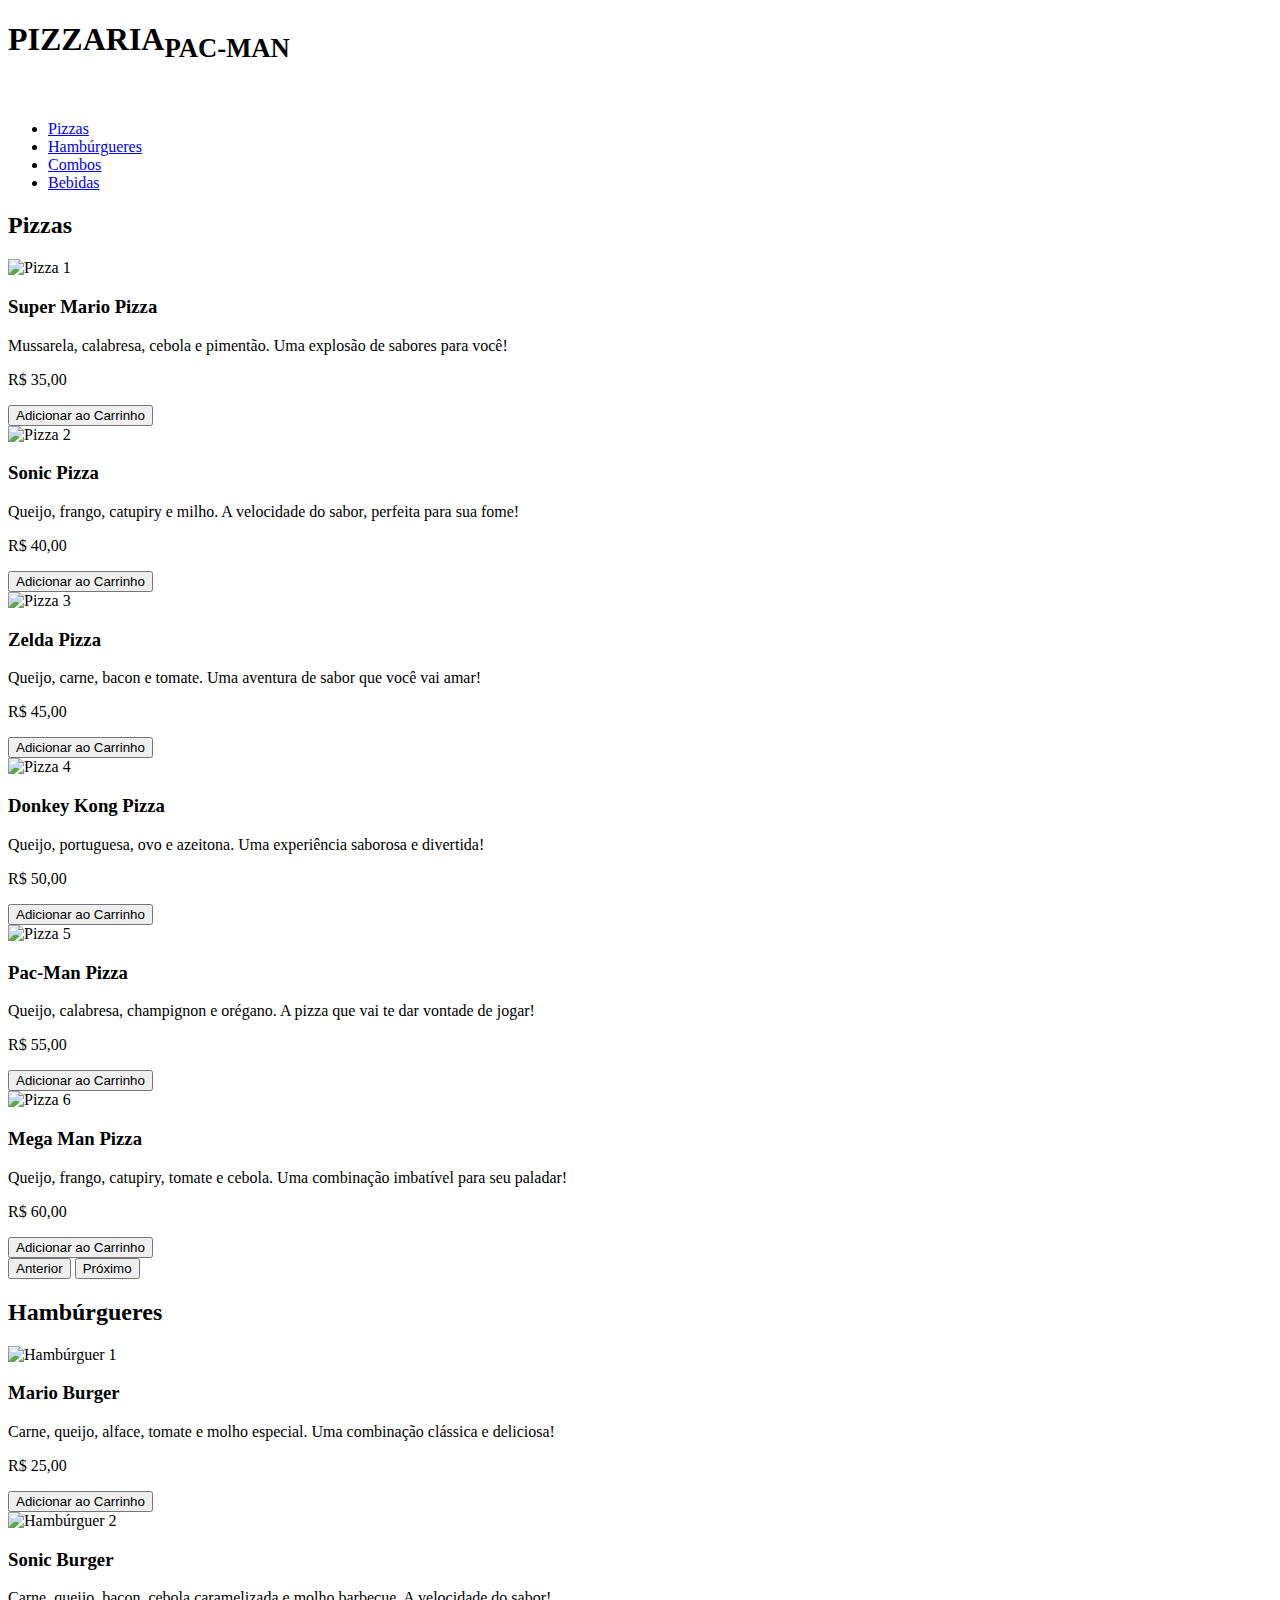
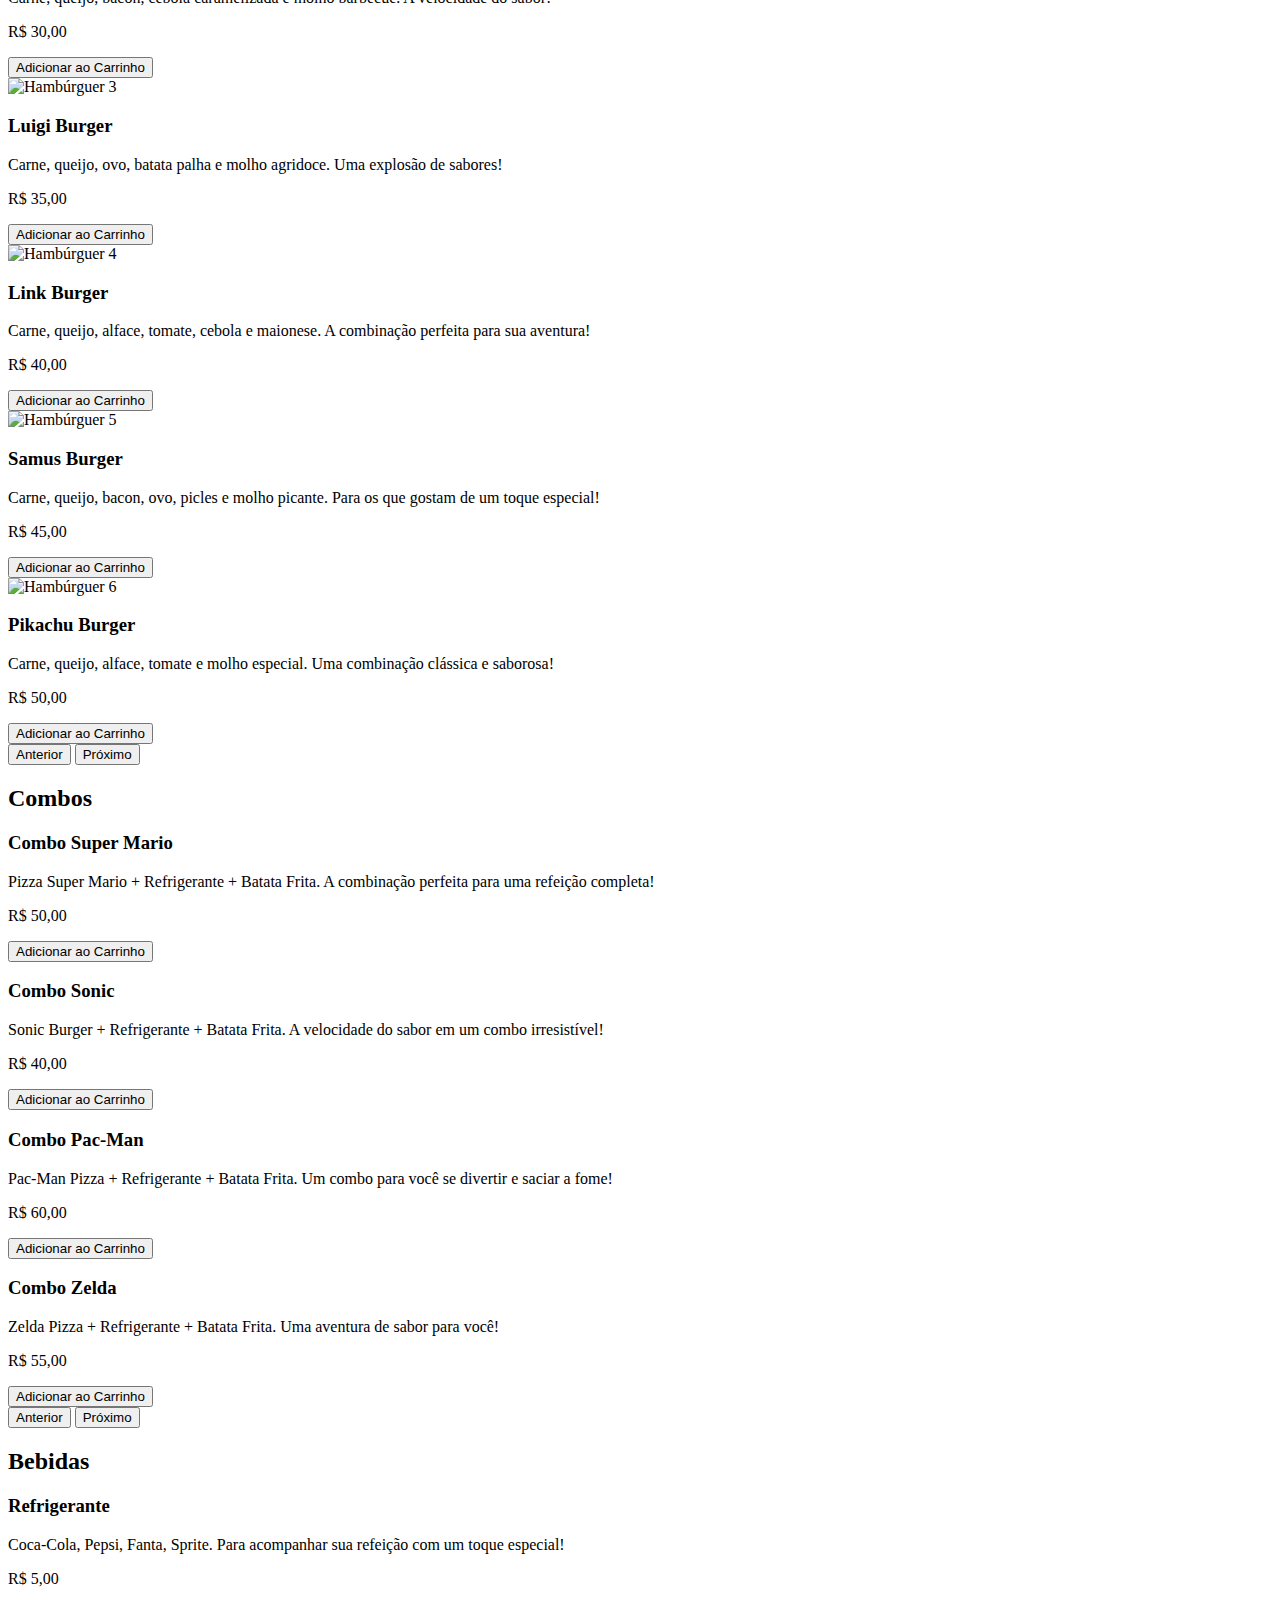
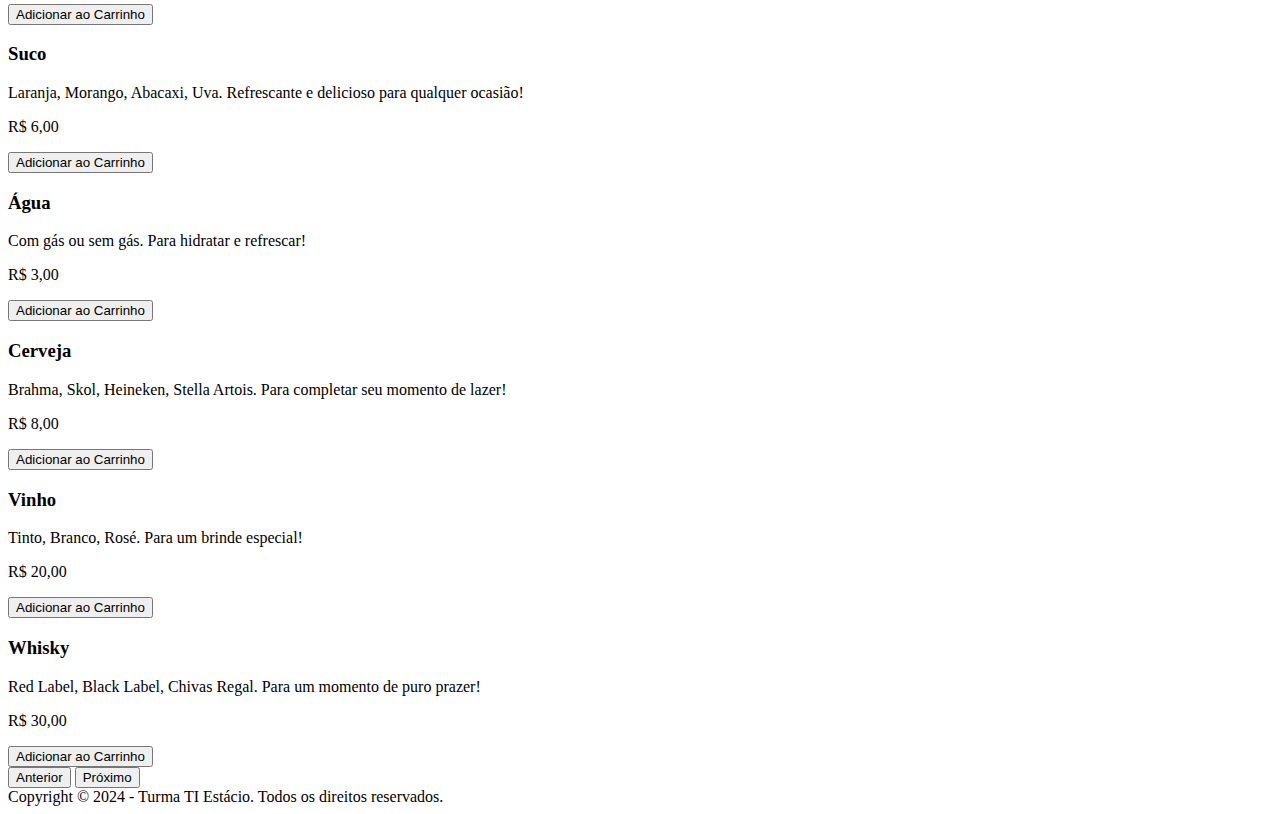
==== index.html @ 0c93b187 "Update index.html" ====
<!--
Trabalho em Web feito por:
- Mateus Henrique de Oliveira Dourado
- Maicon Douglas Veloso
- Elves Paulo Cassiano Junior
- Ótavio dos Santos Soares Almeida
- Jean Charles da Cunha Silva
- Bruna Daniela Olímpio
-->
<!DOCTYPE html>
<html lang="pt-br">
<head>
    <meta charset="UTF-8">
    <meta name="viewport" content="width=device-width, initial-scale=1.0">
    <link rel="stylesheet" href="style.css">
    <title>PIZZARIAPAC-MAN</title>
</head>
<body>
    <header>
        <h1>PIZZARIA<sub>PAC-MAN</sub></h1>
    </header>
    <br>
    <nav>
        <ul>
            <li><a href="#pizzas">Pizzas</a></li>
            <li><a href="#hamburgueres">Hambúrgueres</a></li>
            <li><a href="#combos">Combos</a></li>
            <li><a href="#bebidas">Bebidas</a></li>
        </ul>
    </nav>

    <main>
        <section id="pizzas">
            <h2>Pizzas</h2>
            <div class="carousel-container">
                <div class="carousel-track">
                    <div class="carousel-item">
                        <img src="images/pizza1.jpg" alt="Pizza 1">
                        <h3>Super Mario Pizza</h3>
                        <p>Mussarela, calabresa, cebola e pimentão. Uma explosão de sabores para você!</p>
                        <p>R$ 35,00</p>
                        <button>Adicionar ao Carrinho</button>
                    </div>
                    <div class="carousel-item">
                        <img src="images/pizza2.jpg" alt="Pizza 2">
                        <h3>Sonic Pizza</h3>
                        <p>Queijo, frango, catupiry e milho. A velocidade do sabor, perfeita para sua fome!</p>
                        <p>R$ 40,00</p>
                        <button>Adicionar ao Carrinho</button>
                    </div>
                    <div class="carousel-item">
                        <img src="images/pizza3.jpg" alt="Pizza 3">
                        <h3>Zelda Pizza</h3>
                        <p>Queijo, carne, bacon e tomate. Uma aventura de sabor que você vai amar!</p>
                        <p>R$ 45,00</p>
                        <button>Adicionar ao Carrinho</button>
                    </div>
                    <div class="carousel-item">
                        <img src="images/pizza4.jpg" alt="Pizza 4">
                        <h3>Donkey Kong Pizza</h3>
                        <p>Queijo, portuguesa, ovo e azeitona. Uma experiência saborosa e divertida!</p>
                        <p>R$ 50,00</p>
                        <button>Adicionar ao Carrinho</button>
                    </div>
                    <div class="carousel-item">
                        <img src="images/pizza5.jpg" alt="Pizza 5">
                        <h3>Pac-Man Pizza</h3>
                        <p>Queijo, calabresa, champignon e orégano. A pizza que vai te dar vontade de jogar!</p>
                        <p>R$ 55,00</p>
                        <button>Adicionar ao Carrinho</button>
                    </div>
                    <div class="carousel-item">
                        <img src="images/pizza6.jpg" alt="Pizza 6">
                        <h3>Mega Man Pizza</h3>
                        <p>Queijo, frango, catupiry, tomate e cebola. Uma combinação imbatível para seu paladar!</p>
                        <p>R$ 60,00</p>
                        <button>Adicionar ao Carrinho</button>
                    </div>
                </div>
                <button class="carousel-prev">Anterior</button>
                <button class="carousel-next">Próximo</button>
            </div>
        </section>

        <section id="hamburgueres">
            <h2>Hambúrgueres</h2>
            <div class="carousel-container">
                <div class="carousel-track">
                    <div class="carousel-item">
                        <img src="images/hamburguer1.jpg" alt="Hambúrguer 1">
                        <h3>Mario Burger</h3>
                        <p>Carne, queijo, alface, tomate e molho especial. Uma combinação clássica e deliciosa!</p>
                        <p>R$ 25,00</p>
                        <button>Adicionar ao Carrinho</button>
                    </div>
                    <div class="carousel-item">
                        <img src="images/hamburguer2.jpg" alt="Hambúrguer 2">
                        <h3>Sonic Burger</h3>
                        <p>Carne, queijo, bacon, cebola caramelizada e molho barbecue. A velocidade do sabor!</p>
                        <p>R$ 30,00</p>
                        <button>Adicionar ao Carrinho</button>
                    </div>
                    <div class="carousel-item">
                        <img src="images/hamburguer3.jpg" alt="Hambúrguer 3">
                        <h3>Luigi Burger</h3>
                        <p>Carne, queijo, ovo, batata palha e molho agridoce. Uma explosão de sabores!</p>
                        <p>R$ 35,00</p>
                        <button>Adicionar ao Carrinho</button>
                    </div>
                    <div class="carousel-item">
                        <img src="images/hamburguer4.jpg" alt="Hambúrguer 4">
                        <h3>Link Burger</h3>
                        <p>Carne, queijo, alface, tomate, cebola e maionese. A combinação perfeita para sua aventura!</p>
                        <p>R$ 40,00</p>
                        <button>Adicionar ao Carrinho</button>
                    </div>
                    <div class="carousel-item">
                        <img src="images/hamburguer5.jpg" alt="Hambúrguer 5">
                        <h3>Samus Burger</h3>
                        <p>Carne, queijo, bacon, ovo, picles e molho picante. Para os que gostam de um toque especial!</p>
                        <p>R$ 45,00</p>
                        <button>Adicionar ao Carrinho</button>
                    </div>
                    <div class="carousel-item">
                        <img src="images/hamburguer6.jpg" alt="Hambúrguer 6">
                        <h3>Pikachu Burger</h3>
                        <p>Carne, queijo, alface, tomate e molho especial. Uma combinação clássica e saborosa!</p>
                        <p>R$ 50,00</p>
                        <button>Adicionar ao Carrinho</button>
                    </div>
                </div>
                <button class="carousel-prev">Anterior</button>
                <button class="carousel-next">Próximo</button>
            </div>
        </section>

        <section id="combos">
            <h2>Combos</h2>
            <div class="carousel-container">
                <div class="carousel-track">
                    <div class="carousel-item">
                        <h3>Combo Super Mario</h3>
                        <p>Pizza Super Mario + Refrigerante + Batata Frita. A combinação perfeita para uma refeição completa!</p>
                        <p>R$ 50,00</p>
                        <button>Adicionar ao Carrinho</button>
                    </div>
                    <div class="carousel-item">
                        <h3>Combo Sonic</h3>
                        <p>Sonic Burger + Refrigerante + Batata Frita. A velocidade do sabor em um combo irresistível!</p>
                        <p>R$ 40,00</p>
                        <button>Adicionar ao Carrinho</button>
                    </div>
                    <div class="carousel-item">
                        <h3>Combo Pac-Man</h3>
                        <p>Pac-Man Pizza + Refrigerante + Batata Frita. Um combo para você se divertir e saciar a fome!</p>
                        <p>R$ 60,00</p>
                        <button>Adicionar ao Carrinho</button>
                    </div>
                    <div class="carousel-item">
                        <h3>Combo Zelda</h3>
                        <p>Zelda Pizza + Refrigerante + Batata Frita. Uma aventura de sabor para você!</p>
                        <p>R$ 55,00</p>
                        <button>Adicionar ao Carrinho</button>
                    </div>
                </div>
                <button class="carousel-prev">Anterior</button>
                <button class="carousel-next">Próximo</button>
            </div>
        </section>

        <section id="bebidas">
            <h2>Bebidas</h2>
            <div class="carousel-container">
                <div class="carousel-track">
                    <div class="carousel-item">
                        <h3>Refrigerante</h3>
                        <p>Coca-Cola, Pepsi, Fanta, Sprite. Para acompanhar sua refeição com um toque especial!</p>
                        <p>R$ 5,00</p>
                        <button>Adicionar ao Carrinho</button>
                    </div>
                    <div class="carousel-item">
                        <h3>Suco</h3>
                        <p>Laranja, Morango, Abacaxi, Uva. Refrescante e delicioso para qualquer ocasião!</p>
                        <p>R$ 6,00</p>
                        <button>Adicionar ao Carrinho</button>
                    </div>
                    <div class="carousel-item">
                        <h3>Água</h3>
                        <p>Com gás ou sem gás. Para hidratar e refrescar!</p>
                        <p>R$ 3,00</p>
                        <button>Adicionar ao Carrinho</button>
                    </div>
                    <div class="carousel-item">
                        <h3>Cerveja</h3>
                        <p>Brahma, Skol, Heineken, Stella Artois. Para completar seu momento de lazer!</p>
                        <p>R$ 8,00</p>
                        <button>Adicionar ao Carrinho</button>
                    </div>
                    <div class="carousel-item">
                        <h3>Vinho</h3>
                        <p>Tinto, Branco, Rosé. Para um brinde especial!</p>
                        <p>R$ 20,00</p>
                        <button>Adicionar ao Carrinho</button>
                    </div>
                    <div class="carousel-item">
                        <h3>Whisky</h3>
                        <p>Red Label, Black Label, Chivas Regal. Para um momento de puro prazer!</p>
                        <p>R$ 30,00</p>
                        <button>Adicionar ao Carrinho</button>
                    </div>
                </div>
                <button class="carousel-prev">Anterior</button>
                <button class="carousel-next">Próximo</button>
            </div>
        </section>
    </main>

    <footer>
        Copyright © 2024 - Turma TI Estácio. Todos os direitos reservados.
    </footer>

    <script src="script.js"></script>
</body>
</html>
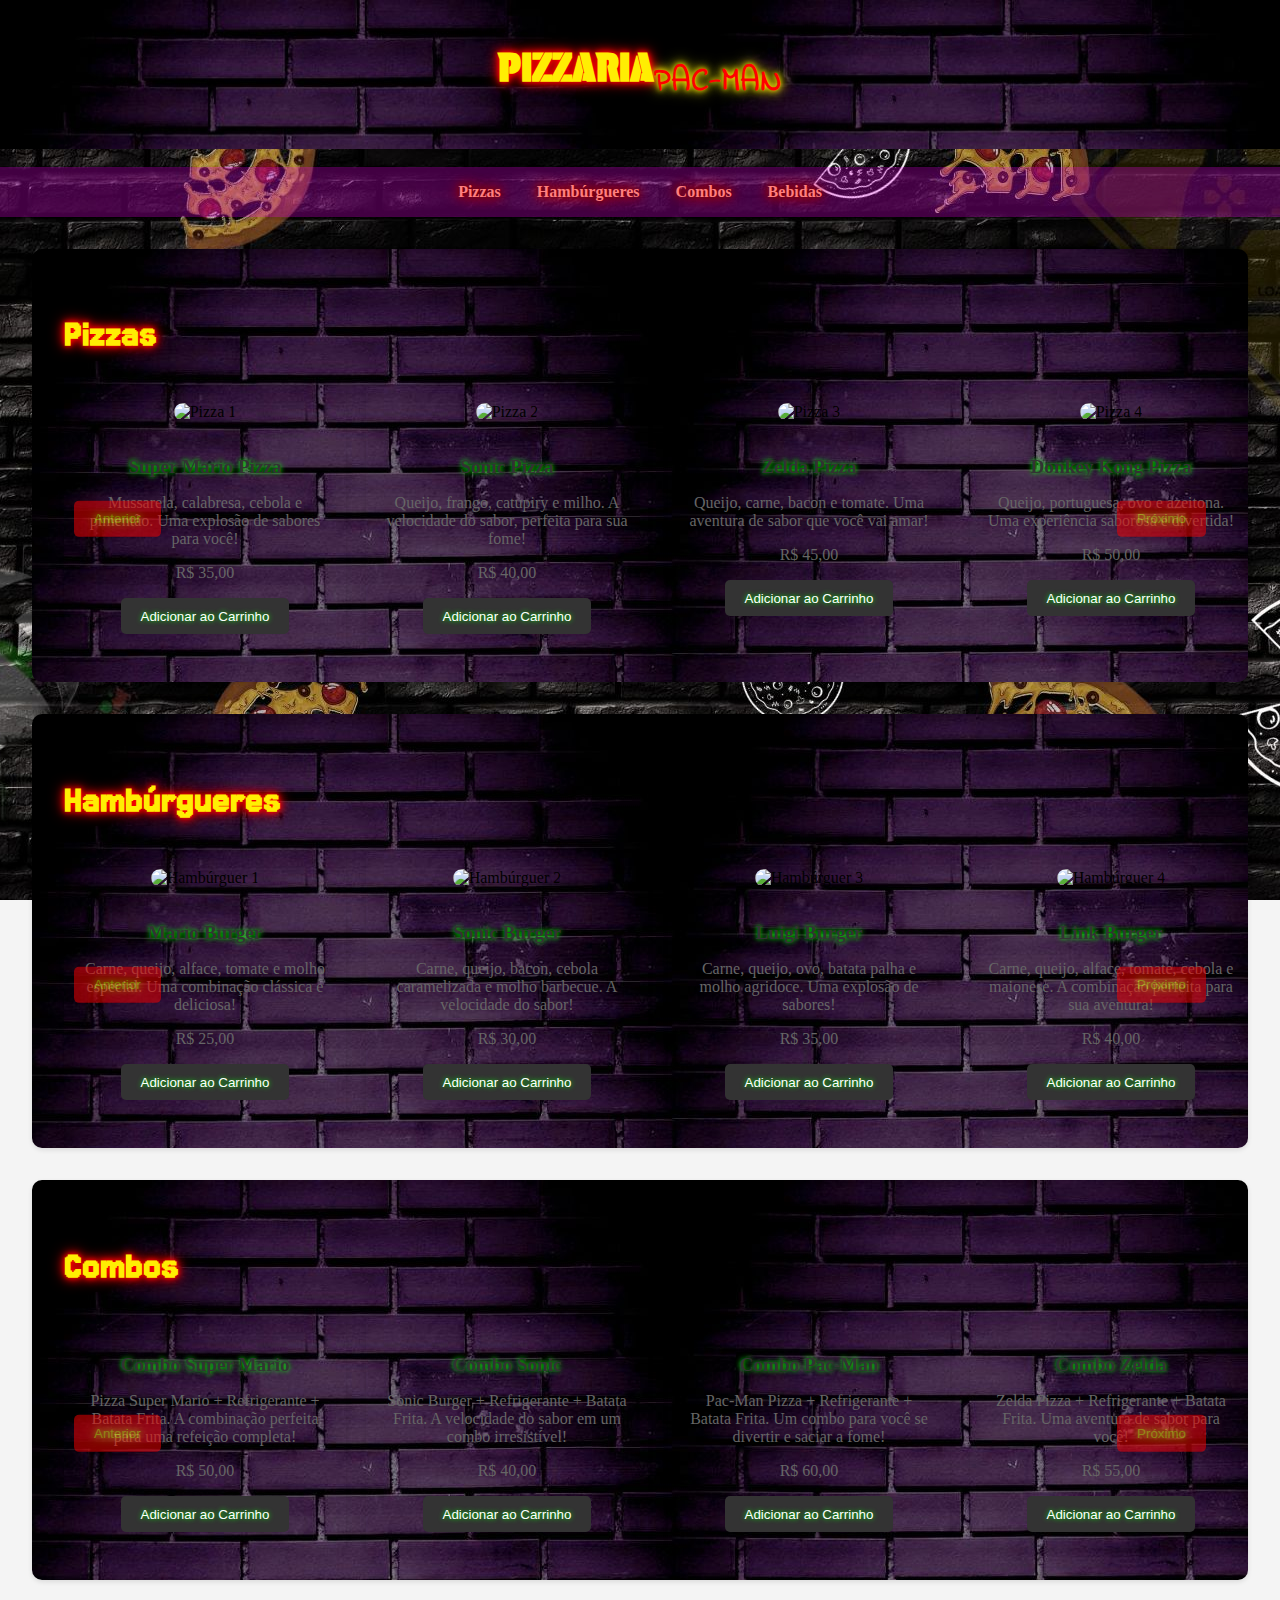
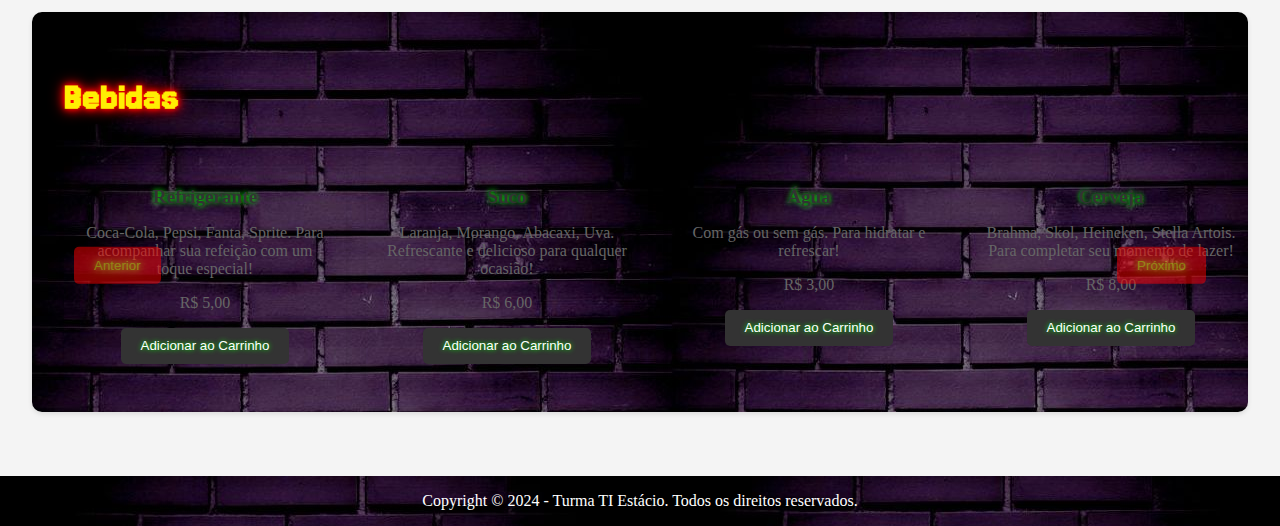
==== commit da9e794e: "Update index.html" ====
--- a/index.html
+++ b/index.html
@@ -35,7 +35,7 @@
             <div class="carousel-container">
                 <div class="carousel-track">
                     <div class="carousel-item">
-                        <img src="images/pizza1.jpg" alt="Pizza 1">
+                        <img src="_img/calabresa.jpg" alt="Pizza 1">
                         <h3>Super Mario Pizza</h3>
                         <p>Mussarela, calabresa, cebola e pimentão. Uma explosão de sabores para você!</p>
                         <p>R$ 35,00</p>
--- a/style.css
+++ b/style.css
@@ -0,0 +1,265 @@
+/* Importa as fontes do Google Fonts */
+@import url('https://fonts.googleapis.com/css2?family=Jacquard+12&family=Jersey+15&display=swap');
+@import url('https://fonts.googleapis.com/css2?family=Fascinate+Inline&family=Indie+Flower&family=Jersey+15&family=Protest+Guerrilla&display=swap');
+
+/* Estilo geral */
+body {
+    /* Remove as margens e preenchimento padrão */
+    margin: 0;
+    padding: 0;
+    /* Define a cor de fundo do corpo */
+    background-color: #f4f4f4;
+    /* Define a imagem de fundo */
+    background-image: url("_img/fundopt.jpg"); 
+    /* Define a repetição da imagem de fundo */
+    background-repeat: repeat;
+    /* Define o comportamento da imagem de fundo ao rolar a página */
+    background-attachment: fixed; 
+    /* Define a posição da imagem de fundo */
+    background-position: center;
+}
+
+header {
+    /* Define a imagem de fundo do cabeçalho */
+    background-image: url("_img/preto.jpg");
+    /* Define a cor do texto */
+    color: #fff;
+    /* Alinha o texto ao centro */
+    text-align: center;
+    /* Define o preenchimento do cabeçalho */
+    padding: 1em 0;
+}
+
+h1 {
+    /* Define a fonte do título */
+    font-family: 'Protest Guerrilla'; 
+    /* Define a cor do título */
+    color: rgb(255, 238, 3);
+    /* Adiciona uma sombra em neon ao título */
+    text-shadow: 0 0 5px rgb(255, 0, 0), 0 0 10px rgb(255, 0, 0), 0 0 15px rgb(255, 0, 0);
+    /* Define o tamanho do título */
+    font-size: 2.5em;
+}
+
+/* Estilos para o texto subscrito */
+sub {
+    /* Define a fonte do subscrito */
+    font-family: "Indie Flower", cursive; 
+    /* Define a cor do subscrito */
+    color: rgb(255, 0, 0); 
+    /* Define o tamanho do subscrito */
+    font-size: 80%; 
+    /* Adiciona uma sombra em neon ao subscrito */
+    text-shadow: 0 0 5px rgb(255, 238, 0), 0 0 10px rgb(255, 238, 0), 0 0 15px rgb(255, 238, 3); 
+}
+
+nav {
+    /* Define a cor de fundo da barra de navegação */
+    background-color: rgba(255, 0, 255, 0.26);
+    /* Define o preenchimento da barra de navegação */
+    padding: 1em 0;
+    /* Alinha o texto ao centro */
+    text-align: center;
+}
+
+nav ul {
+    /* Remove a lista de marcadores */
+    list-style: none;
+    /* Remove as margens da lista */
+    margin: 0;
+    /* Remove o preenchimento da lista */
+    padding: 0;
+}
+
+nav li {
+    /* Define o display dos itens da lista como bloco em linha */
+    display: inline-block;
+    /* Define a margem entre os itens da lista */
+    margin: 0 1em;
+}
+
+nav a {
+    /* Remove a decoração do link */
+    text-decoration: none;
+    /* Define a cor do link */
+    color: rgb(255, 127, 127);
+    /* Adiciona uma sombra em neon ao link */
+    text-shadow: 0 0 5px rgb(102, 0, 0), 0 0 10px rgb(182, 0, 0), 0 0 15px rgb(255, 0, 0);
+    /* Define o peso da fonte do link */
+    font-weight: bold;
+}
+
+main {
+    /* Define o preenchimento da área principal */
+    padding: 2em;
+}
+
+section {
+    /* Define a imagem de fundo da seção */
+    background-image: url("_img/preto.jpg"); 
+    /* Define o preenchimento da seção */
+    padding: 2em;
+    /* Define a margem inferior da seção */
+    margin-bottom: 2em;
+    /* Define o raio da borda da seção */
+    border-radius: 10px;
+    /* Define a sombra da seção */
+    box-shadow: 0 2px 5px rgba(0, 0, 0, 0.1);
+    /* Ocultar o overflow para que o conteúdo não ultrapasse */
+    overflow: hidden; 
+}
+
+section h2 {
+    /* Define a fonte do título da seção */
+    font-family: 'Jersey 15';
+    /* Define o tamanho do título da seção */
+    font-size: 250%;
+    /* Define a cor do título da seção */
+    color: rgb(255, 238, 3);
+    /* Adiciona um efeito de sombra em neon verde ao título da seção */
+    text-shadow: 0 0 5px rgb(255, 0, 0), 0 0 10px rgb(255, 0, 0), 0 0 15px rgb(255, 0, 0); 
+}
+
+/* Estilo do carrossel */
+.carousel-container {
+    /* Define a posição relativa para o contêiner do carrossel */
+    position: relative;
+    /* Define a largura do contêiner do carrossel */
+    width: 100%; /* Ocultar o overflow */
+}
+
+.carousel-track {
+    /* Define o display da trilha do carrossel como flex */
+    display: flex;
+    /* Define a transição da transformação da trilha do carrossel */
+    transition: transform 0.5s ease-in-out;
+}
+
+.carousel-item {
+    /* Define a largura mínima do item do carrossel */
+    min-width: 250px;
+    /* Alinha o texto do item do carrossel ao centro */
+    text-align: center;
+    /* Define o preenchimento do item do carrossel */
+    padding: 1em;
+    /* Define a margem direita do item do carrossel */
+    margin-right: 20px;
+    /* Define a sombra do item do carrossel */
+    box-shadow: 0 2px 5px rgba(0, 0, 0, 0.1);
+}
+
+.carousel-item img {
+    /* Define a largura máxima da imagem do item do carrossel */
+    max-width: 100%;
+    /* Define a altura da imagem do item do carrossel */
+    height: auto;
+    /* Define o raio da borda da imagem do item do carrossel */
+    border-radius: 10px;
+    /* Define a margem inferior da imagem do item do carrossel */
+    margin-bottom: 1em;
+}
+
+.carousel-item h3 {
+    /* Define a cor do título do item do carrossel */
+    color: #333;
+    /* Define o tamanho do título do item do carrossel */
+    font-size: 1.2em;
+    /* Define a margem inferior do título do item do carrossel */
+    margin-bottom: 0.5em;
+    /* Adiciona um efeito de sombra em neon verde ao título do item do carrossel */
+    text-shadow: 0 0 5px #00ff00; 
+}
+
+.carousel-item p {
+    /* Define a cor do parágrafo do item do carrossel */
+    color: #666;
+    /* Define o tamanho do parágrafo do item do carrossel */
+    font-size: 1em;
+    /* Define a margem inferior do parágrafo do item do carrossel */
+    margin-bottom: 1em;
+}
+
+.carousel-item button {
+    /* Define a cor de fundo do botão do item do carrossel */
+    background-color: #333;
+    /* Define a cor do texto do botão do item do carrossel */
+    color: #fff;
+    /* Remove a borda do botão do item do carrossel */
+    border: none;
+    /* Define o preenchimento do botão do item do carrossel */
+    padding: 0.8em 1.5em;
+    /* Define o raio da borda do botão do item do carrossel */
+    border-radius: 5px;
+    /* Define o cursor do botão do item do carrossel */
+    cursor: pointer;
+    /* Adiciona um efeito de sombra em neon verde ao botão do item do carrossel */
+    text-shadow: 0 0 5px #00ff00; 
+}
+
+.carousel-prev,
+.carousel-next {
+    /* Define a posição absoluta para os botões de navegação do carrossel */
+    position: absolute;
+    /* Define a posição vertical dos botões de navegação do carrossel */
+    top: 50%;
+    /* Define a transformação dos botões de navegação do carrossel */
+    transform: translateY(-50%);
+    /* Define a cor de fundo dos botões de navegação do carrossel */
+    background-color: #ff0000;
+    /* Define a cor do texto dos botões de navegação do carrossel */
+    color: #fffb00;
+    /* Remove a borda dos botões de navegação do carrossel */
+    border: none;
+    /* Define o preenchimento dos botões de navegação do carrossel */
+    padding: 0.8em 1.5em;
+    /* Define o raio da borda dos botões de navegação do carrossel */
+    border-radius: 5px;
+    /* Define o cursor dos botões de navegação do carrossel */
+    cursor: pointer;
+    /* Define a opacidade dos botões de navegação do carrossel */
+    opacity: 0.5;
+    /* Define a transição da opacidade dos botões de navegação do carrossel */
+    transition: opacity 0.3s ease-in-out;
+    /* Adiciona um efeito de sombra em neon verde aos botões de navegação do carrossel */
+    text-shadow: 0 0 5px rgb(255, 238, 0), 0 0 10px rgb(255, 238, 0), 0 0 15px rgb(255, 238, 3); 
+}
+
+.carousel-prev {
+    /* Define a posição esquerda do botão "anterior" do carrossel */
+    left: 10px;
+}
+
+.carousel-next {
+    /* Define a posição direita do botão "próximo" do carrossel */
+    right: 10px;
+}
+
+.carousel-prev:hover,
+.carousel-next:hover {
+    /* Define a opacidade dos botões de navegação do carrossel ao passar o mouse */
+    opacity: 1;
+}
+
+/* Estilo do rodapé */
+footer {
+    /* Define a imagem de fundo do rodapé */
+    background-image: url("_img/preto.jpg");
+    /* Define a cor do texto do rodapé */
+    color: #fff;
+    /* Alinha o texto do rodapé ao centro */
+    text-align: center;
+    /* Define o preenchimento do rodapé */
+    padding: 1em 0;
+    /* Define a posição do rodapé */
+    bottom: 0;
+    /* Define a largura do rodapé */
+    width: 100%;
+}
+
+/* Responsividade para telas menores */
+@media (max-width: 768px) {
+    .carousel-item {
+        /* Ajuste a largura dos itens para telas menores */
+        min-width: 150px; 
+    }
+}
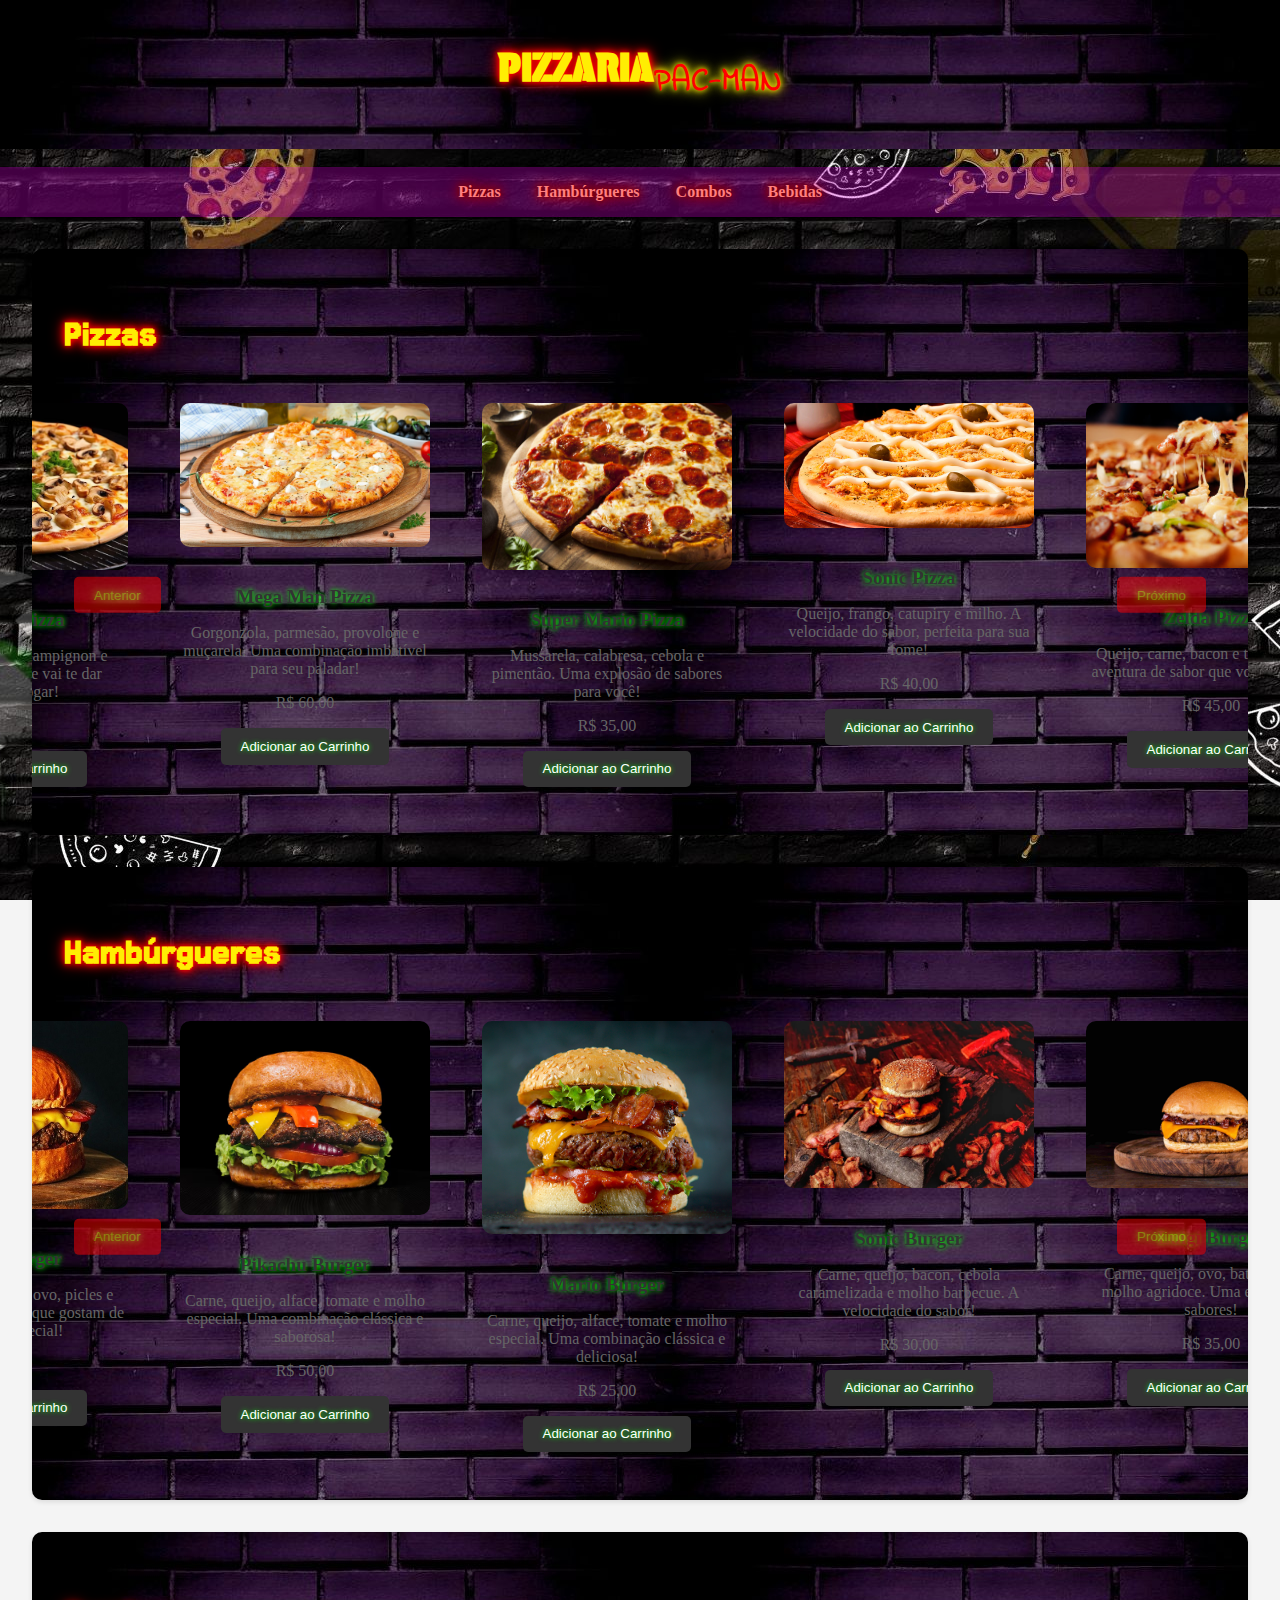
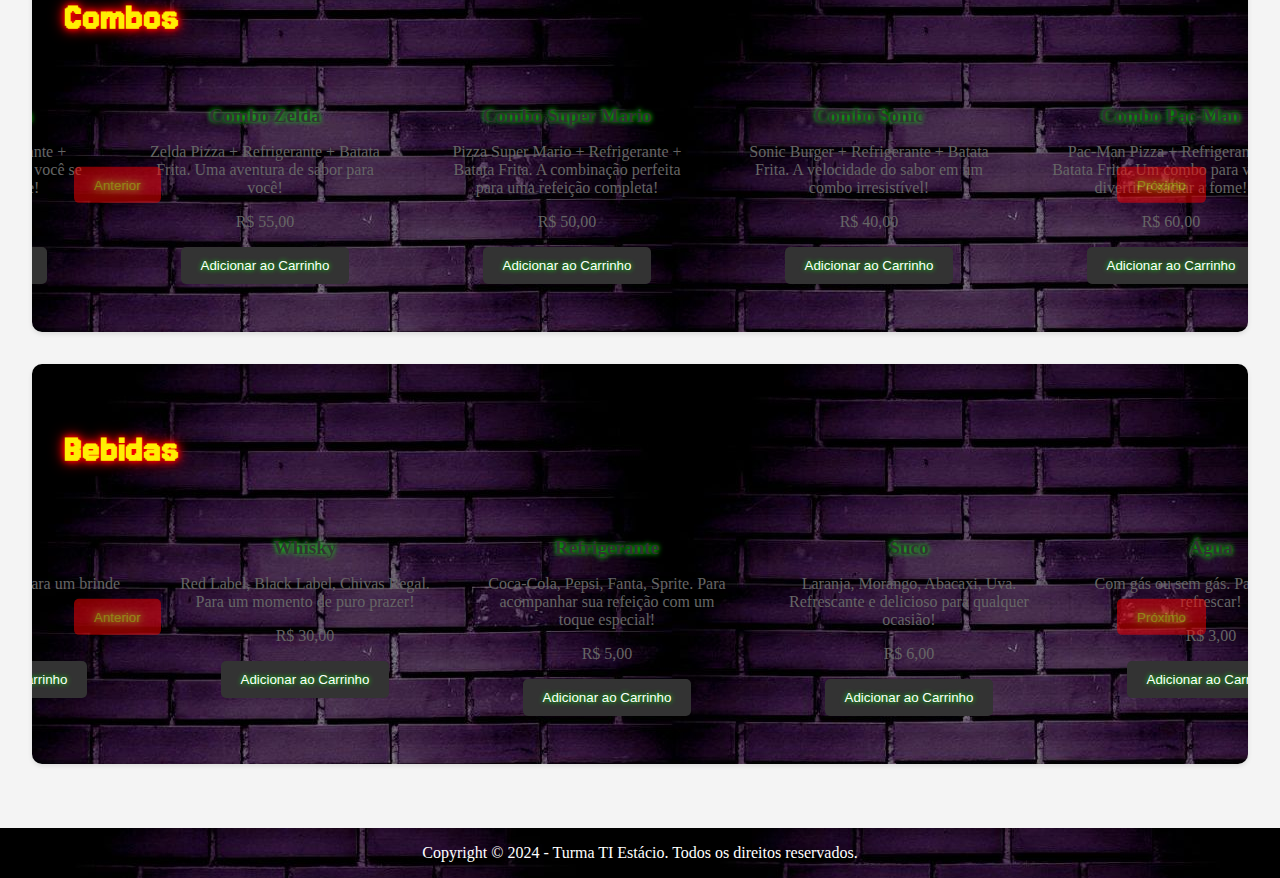
==== commit a1dba29a: "incrementação das imagens ao cardapio index.html" ====
--- a/index.html
+++ b/index.html
@@ -10,215 +10,215 @@
 <!DOCTYPE html>
 <html lang="pt-br">
 <head>
-    <meta charset="UTF-8">
-    <meta name="viewport" content="width=device-width, initial-scale=1.0">
-    <link rel="stylesheet" href="style.css">
-    <title>PIZZARIAPAC-MAN</title>
+    <meta charset="UTF-8">  <!-- Define o conjunto de caracteres como UTF-8 para suporte a caracteres especiais -->
+    <meta name="viewport" content="width=device-width, initial-scale=1.0">  <!-- Define a viewport para responsividade -->
+    <link rel="stylesheet" href="style.css">  <!-- Liga o arquivo CSS externo -->
+    <title>PIZZARIAPAC-MAN</title>  <!-- Define o título da página -->
 </head>
 <body>
-    <header>
-        <h1>PIZZARIA<sub>PAC-MAN</sub></h1>
+    <header>  <!-- Seção do cabeçalho -->
+        <h1>PIZZARIA<sub>PAC-MAN</sub></h1>  <!-- Título principal com subtítulo -->
     </header>
-    <br>
-    <nav>
-        <ul>
-            <li><a href="#pizzas">Pizzas</a></li>
-            <li><a href="#hamburgueres">Hambúrgueres</a></li>
-            <li><a href="#combos">Combos</a></li>
-            <li><a href="#bebidas">Bebidas</a></li>
+    <br>  <!-- Quebra de linha para espaçamento -->
+    <nav>  <!-- Seção de navegação -->
+        <ul>  <!-- Lista não ordenada para os links de navegação -->
+            <li><a href="#pizzas">Pizzas</a></li>  <!-- Link para a seção de pizzas -->
+            <li><a href="#hamburgueres">Hambúrgueres</a></li>  <!-- Link para a seção de hambúrgueres -->
+            <li><a href="#combos">Combos</a></li>  <!-- Link para a seção de combos -->
+            <li><a href="#bebidas">Bebidas</a></li>  <!-- Link para a seção de bebidas -->
         </ul>
     </nav>
 
-    <main>
-        <section id="pizzas">
-            <h2>Pizzas</h2>
-            <div class="carousel-container">
-                <div class="carousel-track">
-                    <div class="carousel-item">
-                        <img src="_img/calabresa.jpg" alt="Pizza 1">
-                        <h3>Super Mario Pizza</h3>
-                        <p>Mussarela, calabresa, cebola e pimentão. Uma explosão de sabores para você!</p>
-                        <p>R$ 35,00</p>
-                        <button>Adicionar ao Carrinho</button>
-                    </div>
-                    <div class="carousel-item">
-                        <img src="images/pizza2.jpg" alt="Pizza 2">
-                        <h3>Sonic Pizza</h3>
-                        <p>Queijo, frango, catupiry e milho. A velocidade do sabor, perfeita para sua fome!</p>
-                        <p>R$ 40,00</p>
-                        <button>Adicionar ao Carrinho</button>
-                    </div>
-                    <div class="carousel-item">
-                        <img src="images/pizza3.jpg" alt="Pizza 3">
-                        <h3>Zelda Pizza</h3>
-                        <p>Queijo, carne, bacon e tomate. Uma aventura de sabor que você vai amar!</p>
-                        <p>R$ 45,00</p>
-                        <button>Adicionar ao Carrinho</button>
-                    </div>
-                    <div class="carousel-item">
-                        <img src="images/pizza4.jpg" alt="Pizza 4">
-                        <h3>Donkey Kong Pizza</h3>
-                        <p>Queijo, portuguesa, ovo e azeitona. Uma experiência saborosa e divertida!</p>
-                        <p>R$ 50,00</p>
-                        <button>Adicionar ao Carrinho</button>
-                    </div>
-                    <div class="carousel-item">
-                        <img src="images/pizza5.jpg" alt="Pizza 5">
-                        <h3>Pac-Man Pizza</h3>
-                        <p>Queijo, calabresa, champignon e orégano. A pizza que vai te dar vontade de jogar!</p>
-                        <p>R$ 55,00</p>
-                        <button>Adicionar ao Carrinho</button>
-                    </div>
-                    <div class="carousel-item">
-                        <img src="images/pizza6.jpg" alt="Pizza 6">
-                        <h3>Mega Man Pizza</h3>
-                        <p>Queijo, frango, catupiry, tomate e cebola. Uma combinação imbatível para seu paladar!</p>
-                        <p>R$ 60,00</p>
-                        <button>Adicionar ao Carrinho</button>
-                    </div>
-                </div>
-                <button class="carousel-prev">Anterior</button>
-                <button class="carousel-next">Próximo</button>
-            </div>
-        </section>
-
-        <section id="hamburgueres">
-            <h2>Hambúrgueres</h2>
-            <div class="carousel-container">
-                <div class="carousel-track">
-                    <div class="carousel-item">
-                        <img src="images/hamburguer1.jpg" alt="Hambúrguer 1">
-                        <h3>Mario Burger</h3>
-                        <p>Carne, queijo, alface, tomate e molho especial. Uma combinação clássica e deliciosa!</p>
-                        <p>R$ 25,00</p>
-                        <button>Adicionar ao Carrinho</button>
-                    </div>
-                    <div class="carousel-item">
-                        <img src="images/hamburguer2.jpg" alt="Hambúrguer 2">
-                        <h3>Sonic Burger</h3>
-                        <p>Carne, queijo, bacon, cebola caramelizada e molho barbecue. A velocidade do sabor!</p>
-                        <p>R$ 30,00</p>
-                        <button>Adicionar ao Carrinho</button>
-                    </div>
-                    <div class="carousel-item">
-                        <img src="images/hamburguer3.jpg" alt="Hambúrguer 3">
-                        <h3>Luigi Burger</h3>
-                        <p>Carne, queijo, ovo, batata palha e molho agridoce. Uma explosão de sabores!</p>
-                        <p>R$ 35,00</p>
-                        <button>Adicionar ao Carrinho</button>
-                    </div>
-                    <div class="carousel-item">
-                        <img src="images/hamburguer4.jpg" alt="Hambúrguer 4">
-                        <h3>Link Burger</h3>
-                        <p>Carne, queijo, alface, tomate, cebola e maionese. A combinação perfeita para sua aventura!</p>
-                        <p>R$ 40,00</p>
-                        <button>Adicionar ao Carrinho</button>
-                    </div>
-                    <div class="carousel-item">
-                        <img src="images/hamburguer5.jpg" alt="Hambúrguer 5">
-                        <h3>Samus Burger</h3>
-                        <p>Carne, queijo, bacon, ovo, picles e molho picante. Para os que gostam de um toque especial!</p>
-                        <p>R$ 45,00</p>
-                        <button>Adicionar ao Carrinho</button>
-                    </div>
-                    <div class="carousel-item">
-                        <img src="images/hamburguer6.jpg" alt="Hambúrguer 6">
-                        <h3>Pikachu Burger</h3>
-                        <p>Carne, queijo, alface, tomate e molho especial. Uma combinação clássica e saborosa!</p>
-                        <p>R$ 50,00</p>
-                        <button>Adicionar ao Carrinho</button>
-                    </div>
-                </div>
-                <button class="carousel-prev">Anterior</button>
-                <button class="carousel-next">Próximo</button>
-            </div>
-        </section>
-
-        <section id="combos">
-            <h2>Combos</h2>
-            <div class="carousel-container">
-                <div class="carousel-track">
-                    <div class="carousel-item">
-                        <h3>Combo Super Mario</h3>
-                        <p>Pizza Super Mario + Refrigerante + Batata Frita. A combinação perfeita para uma refeição completa!</p>
-                        <p>R$ 50,00</p>
-                        <button>Adicionar ao Carrinho</button>
-                    </div>
-                    <div class="carousel-item">
-                        <h3>Combo Sonic</h3>
-                        <p>Sonic Burger + Refrigerante + Batata Frita. A velocidade do sabor em um combo irresistível!</p>
-                        <p>R$ 40,00</p>
-                        <button>Adicionar ao Carrinho</button>
-                    </div>
-                    <div class="carousel-item">
-                        <h3>Combo Pac-Man</h3>
-                        <p>Pac-Man Pizza + Refrigerante + Batata Frita. Um combo para você se divertir e saciar a fome!</p>
-                        <p>R$ 60,00</p>
-                        <button>Adicionar ao Carrinho</button>
-                    </div>
-                    <div class="carousel-item">
-                        <h3>Combo Zelda</h3>
-                        <p>Zelda Pizza + Refrigerante + Batata Frita. Uma aventura de sabor para você!</p>
-                        <p>R$ 55,00</p>
-                        <button>Adicionar ao Carrinho</button>
-                    </div>
-                </div>
-                <button class="carousel-prev">Anterior</button>
-                <button class="carousel-next">Próximo</button>
-            </div>
-        </section>
-
-        <section id="bebidas">
-            <h2>Bebidas</h2>
-            <div class="carousel-container">
-                <div class="carousel-track">
-                    <div class="carousel-item">
-                        <h3>Refrigerante</h3>
-                        <p>Coca-Cola, Pepsi, Fanta, Sprite. Para acompanhar sua refeição com um toque especial!</p>
-                        <p>R$ 5,00</p>
-                        <button>Adicionar ao Carrinho</button>
-                    </div>
-                    <div class="carousel-item">
-                        <h3>Suco</h3>
-                        <p>Laranja, Morango, Abacaxi, Uva. Refrescante e delicioso para qualquer ocasião!</p>
-                        <p>R$ 6,00</p>
-                        <button>Adicionar ao Carrinho</button>
-                    </div>
-                    <div class="carousel-item">
-                        <h3>Água</h3>
-                        <p>Com gás ou sem gás. Para hidratar e refrescar!</p>
-                        <p>R$ 3,00</p>
-                        <button>Adicionar ao Carrinho</button>
-                    </div>
-                    <div class="carousel-item">
-                        <h3>Cerveja</h3>
-                        <p>Brahma, Skol, Heineken, Stella Artois. Para completar seu momento de lazer!</p>
-                        <p>R$ 8,00</p>
-                        <button>Adicionar ao Carrinho</button>
-                    </div>
-                    <div class="carousel-item">
-                        <h3>Vinho</h3>
-                        <p>Tinto, Branco, Rosé. Para um brinde especial!</p>
-                        <p>R$ 20,00</p>
-                        <button>Adicionar ao Carrinho</button>
-                    </div>
-                    <div class="carousel-item">
-                        <h3>Whisky</h3>
-                        <p>Red Label, Black Label, Chivas Regal. Para um momento de puro prazer!</p>
-                        <p>R$ 30,00</p>
-                        <button>Adicionar ao Carrinho</button>
-                    </div>
-                </div>
-                <button class="carousel-prev">Anterior</button>
-                <button class="carousel-next">Próximo</button>
+    <main>  <!-- Seção principal do conteúdo -->
+        <section id="pizzas">  <!-- Seção de pizzas -->
+            <h2>Pizzas</h2>  <!-- Título da seção -->
+            <div class="carousel-container">  <!-- Contenedor do carrossel -->
+                <div class="carousel-track">  <!-- Trilha do carrossel -->
+                    <div class="carousel-item">  <!-- Item do carrossel -->
+                        <img src="_img/calabresa.jpg" alt="Pizza 1">  <!-- Imagem da pizza -->
+                        <h3>Super Mario Pizza</h3>  <!-- Título da pizza -->
+                        <p>Mussarela, calabresa, cebola e pimentão. Uma explosão de sabores para você!</p>  <!-- Descrição da pizza -->
+                        <p>R$ 35,00</p>  <!-- Preço da pizza -->
+                        <button>Adicionar ao Carrinho</button>  <!-- Botão para adicionar ao carrinho -->
+                    </div>
+                    <div class="carousel-item">  <!-- Item do carrossel -->
+                        <img src="_img/catupiry.jpg" alt="Pizza 2">  <!-- Imagem da pizza -->
+                        <h3>Sonic Pizza</h3>  <!-- Título da pizza -->
+                        <p>Queijo, frango, catupiry e milho. A velocidade do sabor, perfeita para sua fome!</p>  <!-- Descrição da pizza -->
+                        <p>R$ 40,00</p>  <!-- Preço da pizza -->
+                        <button>Adicionar ao Carrinho</button>  <!-- Botão para adicionar ao carrinho -->
+                    </div>
+                    <div class="carousel-item">  <!-- Item do carrossel -->
+                        <img src="_img/bacon.jpg" alt="Pizza 3">  <!-- Imagem da pizza -->
+                        <h3>Zelda Pizza</h3>  <!-- Título da pizza -->
+                        <p>Queijo, carne, bacon e tomate. Uma aventura de sabor que você vai amar!</p>  <!-- Descrição da pizza -->
+                        <p>R$ 45,00</p>  <!-- Preço da pizza -->
+                        <button>Adicionar ao Carrinho</button>  <!-- Botão para adicionar ao carrinho -->
+                    </div>
+                    <div class="carousel-item">  <!-- Item do carrossel -->
+                        <img src="_img/portuguesa.jpg" alt="Pizza 4">  <!-- Imagem da pizza -->
+                        <h3>Donkey Kong Pizza</h3>  <!-- Título da pizza -->
+                        <p>Queijo, portuguesa, ovo e azeitona. Uma experiência saborosa e divertida!</p>  <!-- Descrição da pizza -->
+                        <p>R$ 50,00</p>  <!-- Preço da pizza -->
+                        <button>Adicionar ao Carrinho</button>  <!-- Botão para adicionar ao carrinho -->
+                    </div>
+                    <div class="carousel-item">  <!-- Item do carrossel -->
+                        <img src="_img/pac.jpg" alt="Pizza 5">  <!-- Imagem da pizza -->
+                        <h3>Pac-Man Pizza</h3>  <!-- Título da pizza -->
+                        <p>Queijo, calabresa, champignon e orégano. A pizza que vai te dar vontade de jogar!</p>  <!-- Descrição da pizza -->
+                        <p>R$ 55,00</p>  <!-- Preço da pizza -->
+                        <button>Adicionar ao Carrinho</button>  <!-- Botão para adicionar ao carrinho -->
+                    </div>
+                    <div class="carousel-item">  <!-- Item do carrossel -->
+                        <img src="_img/04.jpg" alt="Pizza 6">  <!-- Imagem da pizza -->
+                        <h3>Mega Man Pizza</h3>  <!-- Título da pizza -->
+                        <p>Gorgonzola, parmesão, provolone e muçarela. Uma combinação imbatível para seu paladar!</p>  <!-- Descrição da pizza -->
+                        <p>R$ 60,00</p>  <!-- Preço da pizza -->
+                        <button>Adicionar ao Carrinho</button>  <!-- Botão para adicionar ao carrinho -->
+                    </div>
+                </div>
+                <button class="carousel-prev">Anterior</button>  <!-- Botão para navegar para o item anterior do carrossel -->
+                <button class="carousel-next">Próximo</button>  <!-- Botão para navegar para o próximo item do carrossel -->
+            </div>
+        </section>
+
+        <section id="hamburgueres">  <!-- Seção de hambúrgueres -->
+            <h2>Hambúrgueres</h2>  <!-- Título da seção -->
+            <div class="carousel-container">  <!-- Contenedor do carrossel -->
+                <div class="carousel-track">  <!-- Trilha do carrossel -->
+                    <div class="carousel-item">  <!-- Item do carrossel -->
+                        <img src="_img/carne.jpg" alt="Hambúrguer 1">  <!-- Imagem do hambúrguer -->
+                        <h3>Mario Burger</h3>  <!-- Título do hambúrguer -->
+                        <p>Carne, queijo, alface, tomate e molho especial. Uma combinação clássica e deliciosa!</p>  <!-- Descrição do hambúrguer -->
+                        <p>R$ 25,00</p>  <!-- Preço do hambúrguer -->
+                        <button>Adicionar ao Carrinho</button>  <!-- Botão para adicionar ao carrinho -->
+                    </div>
+                    <div class="carousel-item">  <!-- Item do carrossel -->
+                        <img src="_img/hbsonic.jpg" alt="Hambúrguer 2">  <!-- Imagem do hambúrguer -->
+                        <h3>Sonic Burger</h3>  <!-- Título do hambúrguer -->
+                        <p>Carne, queijo, bacon, cebola caramelizada e molho barbecue. A velocidade do sabor!</p>  <!-- Descrição do hambúrguer -->
+                        <p>R$ 30,00</p>  <!-- Preço do hambúrguer -->
+                        <button>Adicionar ao Carrinho</button>  <!-- Botão para adicionar ao carrinho -->
+                    </div>
+                    <div class="carousel-item">  <!-- Item do carrossel -->
+                        <img src="_img/molho.jpg" alt="Hambúrguer 3">  <!-- Imagem do hambúrguer -->
+                        <h3>Luigi Burger</h3>  <!-- Título do hambúrguer -->
+                        <p>Carne, queijo, ovo, batata palha e molho agridoce. Uma explosão de sabores!</p>  <!-- Descrição do hambúrguer -->
+                        <p>R$ 35,00</p>  <!-- Preço do hambúrguer -->
+                        <button>Adicionar ao Carrinho</button>  <!-- Botão para adicionar ao carrinho -->
+                    </div>
+                    <div class="carousel-item">  <!-- Item do carrossel -->
+                        <img src="_img/maionase.jpg" alt="Hambúrguer 4">  <!-- Imagem do hambúrguer -->
+                        <h3>Link Burger</h3>  <!-- Título do hambúrguer -->
+                        <p>Carne, queijo, alface, tomate, cebola e maionese. A combinação perfeita para sua aventura!</p>  <!-- Descrição do hambúrguer -->
+                        <p>R$ 40,00</p>  <!-- Preço do hambúrguer -->
+                        <button>Adicionar ao Carrinho</button>  <!-- Botão para adicionar ao carrinho -->
+                    </div>
+                    <div class="carousel-item">  <!-- Item do carrossel -->
+                        <img src="_img/pimenta.jpg" alt="Hambúrguer 5">  <!-- Imagem do hambúrguer -->
+                        <h3>Samus Burger</h3>  <!-- Título do hambúrguer -->
+                        <p>Carne, queijo, bacon, ovo, picles e molho picante. Para os que gostam de um toque especial!</p>  <!-- Descrição do hambúrguer -->
+                        <p>R$ 45,00</p>  <!-- Preço do hambúrguer -->
+                        <button>Adicionar ao Carrinho</button>  <!-- Botão para adicionar ao carrinho -->
+                    </div>
+                    <div class="carousel-item">  <!-- Item do carrossel -->
+                        <img src="_img/especial.jpg" alt="Hambúrguer 6">  <!-- Imagem do hambúrguer -->
+                        <h3>Pikachu Burger</h3>  <!-- Título do hambúrguer -->
+                        <p>Carne, queijo, alface, tomate e molho especial. Uma combinação clássica e saborosa!</p>  <!-- Descrição do hambúrguer -->
+                        <p>R$ 50,00</p>  <!-- Preço do hambúrguer -->
+                        <button>Adicionar ao Carrinho</button>  <!-- Botão para adicionar ao carrinho -->
+                    </div>
+                </div>
+                <button class="carousel-prev">Anterior</button>  <!-- Botão para navegar para o item anterior do carrossel -->
+                <button class="carousel-next">Próximo</button>  <!-- Botão para navegar para o próximo item do carrossel -->
+            </div>
+        </section>
+
+        <section id="combos">  <!-- Seção de combos -->
+            <h2>Combos</h2>  <!-- Título da seção -->
+            <div class="carousel-container">  <!-- Contenedor do carrossel -->
+                <div class="carousel-track">  <!-- Trilha do carrossel -->
+                    <div class="carousel-item">  <!-- Item do carrossel -->
+                        <h3>Combo Super Mario</h3>  <!-- Título do combo -->
+                        <p>Pizza Super Mario + Refrigerante + Batata Frita. A combinação perfeita para uma refeição completa!</p>  <!-- Descrição do combo -->
+                        <p>R$ 50,00</p>  <!-- Preço do combo -->
+                        <button>Adicionar ao Carrinho</button>  <!-- Botão para adicionar ao carrinho -->
+                    </div>
+                    <div class="carousel-item">  <!-- Item do carrossel -->
+                        <h3>Combo Sonic</h3>  <!-- Título do combo -->
+                        <p>Sonic Burger + Refrigerante + Batata Frita. A velocidade do sabor em um combo irresistível!</p>  <!-- Descrição do combo -->
+                        <p>R$ 40,00</p>  <!-- Preço do combo -->
+                        <button>Adicionar ao Carrinho</button>  <!-- Botão para adicionar ao carrinho -->
+                    </div>
+                    <div class="carousel-item">  <!-- Item do carrossel -->
+                        <h3>Combo Pac-Man</h3>  <!-- Título do combo -->
+                        <p>Pac-Man Pizza + Refrigerante + Batata Frita. Um combo para você se divertir e saciar a fome!</p>  <!-- Descrição do combo -->
+                        <p>R$ 60,00</p>  <!-- Preço do combo -->
+                        <button>Adicionar ao Carrinho</button>  <!-- Botão para adicionar ao carrinho -->
+                    </div>
+                    <div class="carousel-item">  <!-- Item do carrossel -->
+                        <h3>Combo Zelda</h3>  <!-- Título do combo -->
+                        <p>Zelda Pizza + Refrigerante + Batata Frita. Uma aventura de sabor para você!</p>  <!-- Descrição do combo -->
+                        <p>R$ 55,00</p>  <!-- Preço do combo -->
+                        <button>Adicionar ao Carrinho</button>  <!-- Botão para adicionar ao carrinho -->
+                    </div>
+                </div>
+                <button class="carousel-prev">Anterior</button>  <!-- Botão para navegar para o item anterior do carrossel -->
+                <button class="carousel-next">Próximo</button>  <!-- Botão para navegar para o próximo item do carrossel -->
+            </div>
+        </section>
+
+        <section id="bebidas">  <!-- Seção de bebidas -->
+            <h2>Bebidas</h2>  <!-- Título da seção -->
+            <div class="carousel-container">  <!-- Contenedor do carrossel -->
+                <div class="carousel-track">  <!-- Trilha do carrossel -->
+                    <div class="carousel-item">  <!-- Item do carrossel -->
+                        <h3>Refrigerante</h3>  <!-- Título da bebida -->
+                        <p>Coca-Cola, Pepsi, Fanta, Sprite. Para acompanhar sua refeição com um toque especial!</p>  <!-- Descrição da bebida -->
+                        <p>R$ 5,00</p>  <!-- Preço da bebida -->
+                        <button>Adicionar ao Carrinho</button>  <!-- Botão para adicionar ao carrinho -->
+                    </div>
+                    <div class="carousel-item">  <!-- Item do carrossel -->
+                        <h3>Suco</h3>  <!-- Título da bebida -->
+                        <p>Laranja, Morango, Abacaxi, Uva. Refrescante e delicioso para qualquer ocasião!</p>  <!-- Descrição da bebida -->
+                        <p>R$ 6,00</p>  <!-- Preço da bebida -->
+                        <button>Adicionar ao Carrinho</button>  <!-- Botão para adicionar ao carrinho -->
+                    </div>
+                    <div class="carousel-item">  <!-- Item do carrossel -->
+                        <h3>Água</h3>  <!-- Título da bebida -->
+                        <p>Com gás ou sem gás. Para hidratar e refrescar!</p>  <!-- Descrição da bebida -->
+                        <p>R$ 3,00</p>  <!-- Preço da bebida -->
+                        <button>Adicionar ao Carrinho</button>  <!-- Botão para adicionar ao carrinho -->
+                    </div>
+                    <div class="carousel-item">  <!-- Item do carrossel -->
+                        <h3>Cerveja</h3>  <!-- Título da bebida -->
+                        <p>Brahma, Skol, Heineken, Stella Artois. Para completar seu momento de lazer!</p>  <!-- Descrição da bebida -->
+                        <p>R$ 8,00</p>  <!-- Preço da bebida -->
+                        <button>Adicionar ao Carrinho</button>  <!-- Botão para adicionar ao carrinho -->
+                    </div>
+                    <div class="carousel-item">  <!-- Item do carrossel -->
+                        <h3>Vinho</h3>  <!-- Título da bebida -->
+                        <p>Tinto, Branco, Rosé. Para um brinde especial!</p>  <!-- Descrição da bebida -->
+                        <p>R$ 20,00</p>  <!-- Preço da bebida -->
+                        <button>Adicionar ao Carrinho</button>  <!-- Botão para adicionar ao carrinho -->
+                    </div>
+                    <div class="carousel-item">  <!-- Item do carrossel -->
+                        <h3>Whisky</h3>  <!-- Título da bebida -->
+                        <p>Red Label, Black Label, Chivas Regal. Para um momento de puro prazer!</p>  <!-- Descrição da bebida -->
+                        <p>R$ 30,00</p>  <!-- Preço da bebida -->
+                        <button>Adicionar ao Carrinho</button>  <!-- Botão para adicionar ao carrinho -->
+                    </div>
+                </div>
+                <button class="carousel-prev">Anterior</button>  <!-- Botão para navegar para o item anterior do carrossel -->
+                <button class="carousel-next">Próximo</button>  <!-- Botão para navegar para o próximo item do carrossel -->
             </div>
         </section>
     </main>
 
-    <footer>
-        Copyright © 2024 - Turma TI Estácio. Todos os direitos reservados.
+    <footer>  <!-- Seção do rodapé -->
+        Copyright © 2024 - Turma TI Estácio. Todos os direitos reservados.  <!-- Informações de copyright -->
     </footer>
 
-    <script src="script.js"></script>
+    <script src="script.js"></script>  <!-- Liga o arquivo JavaScript externo -->
 </body>
 </html>
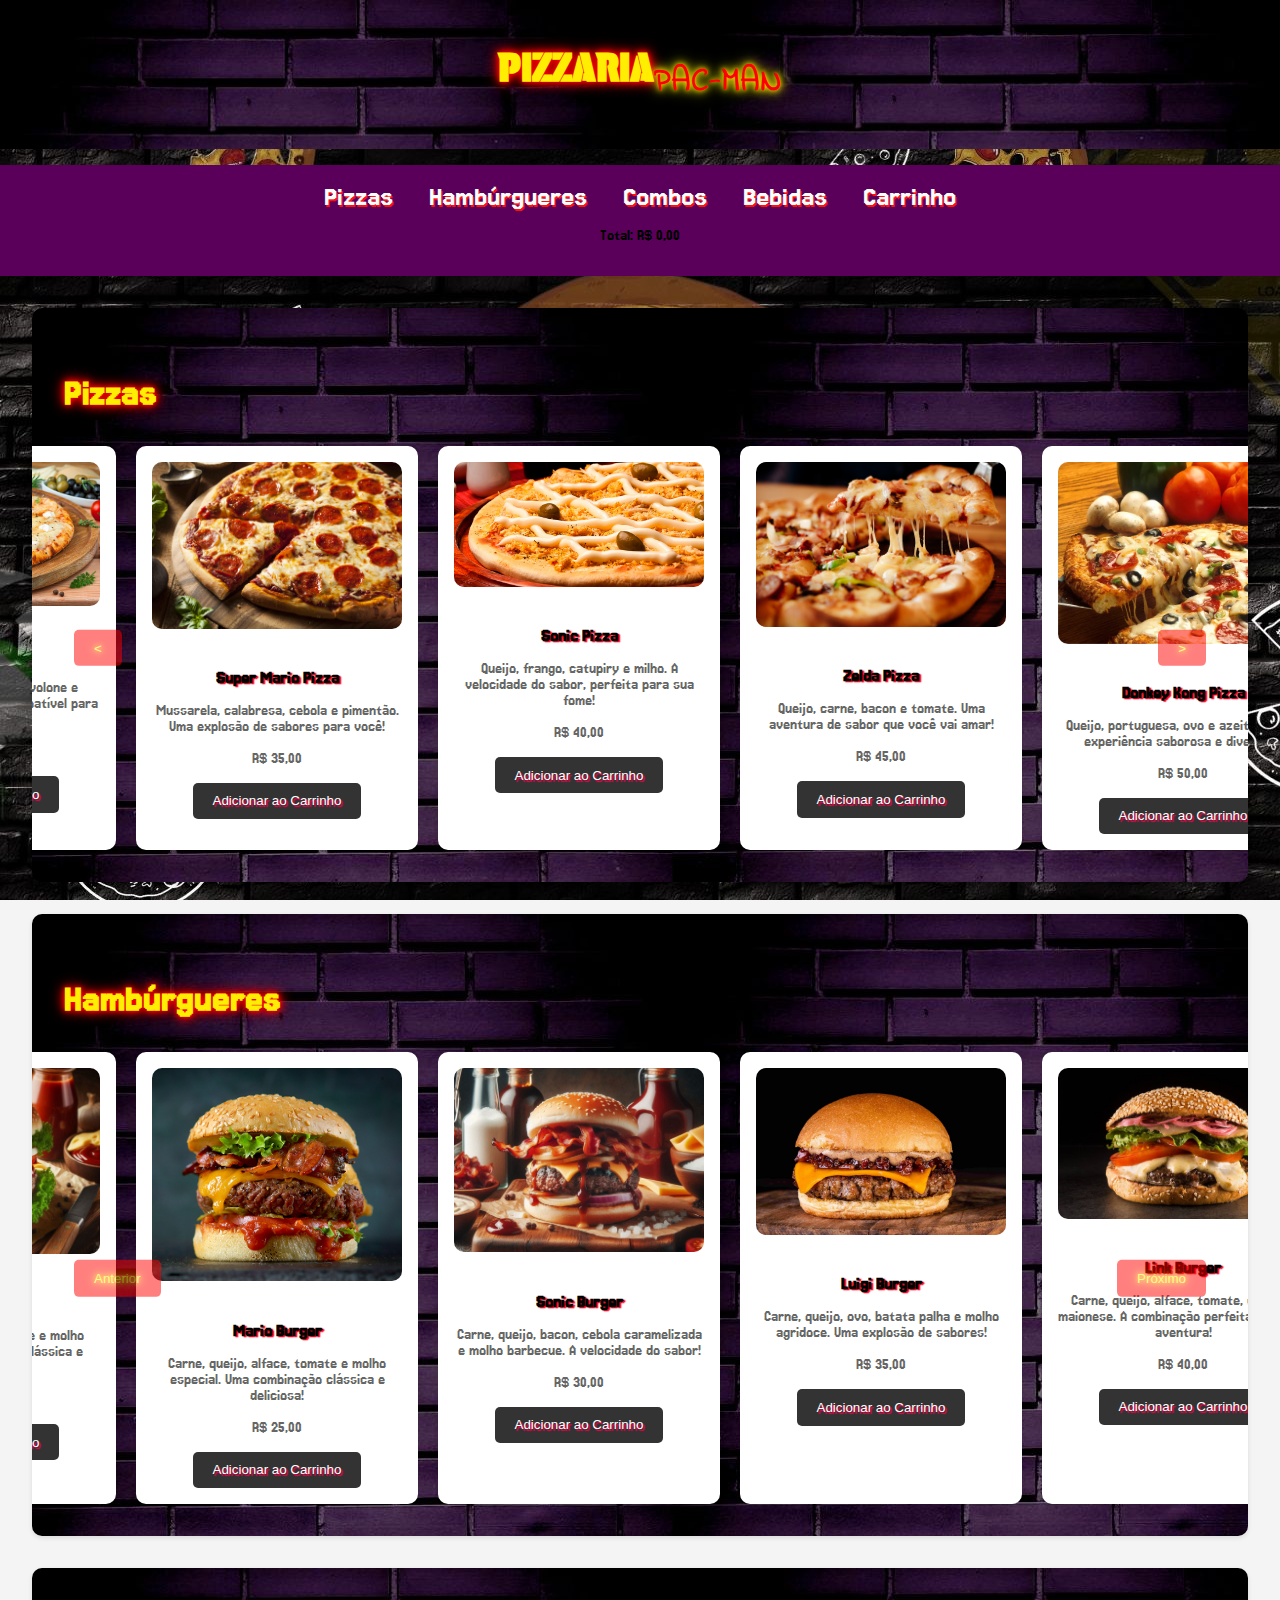
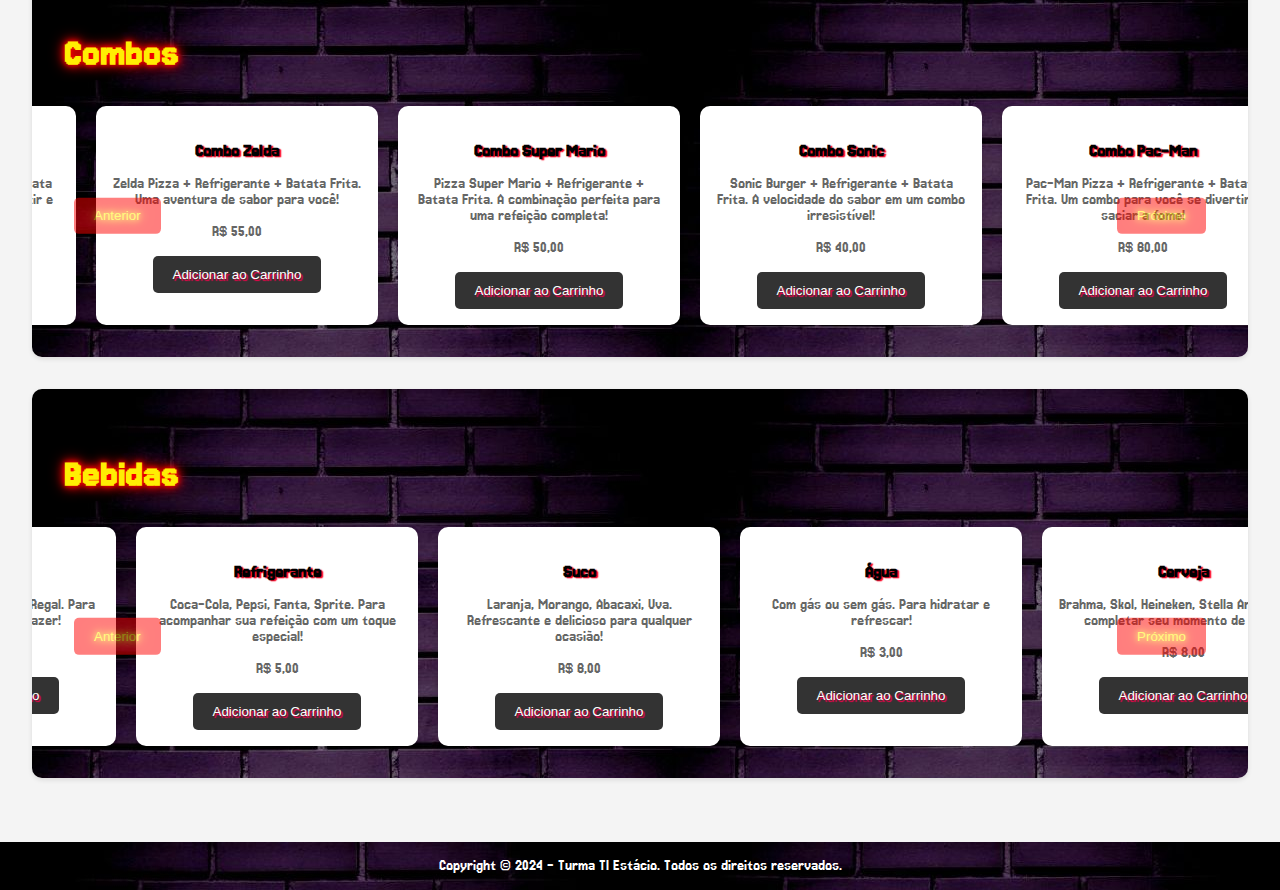
==== commit 381e4036: "Update index.html" ====
--- a/index.html
+++ b/index.html
@@ -12,7 +12,7 @@
 <head>
     <meta charset="UTF-8">  <!-- Define o conjunto de caracteres como UTF-8 para suporte a caracteres especiais -->
     <meta name="viewport" content="width=device-width, initial-scale=1.0">  <!-- Define a viewport para responsividade -->
-    <link rel="stylesheet" href="style.css">  <!-- Liga o arquivo CSS externo -->
+    <link rel="stylesheet" href="_styles/style.css">  <!-- Liga o arquivo CSS externo -->
     <title>PIZZARIAPAC-MAN</title>  <!-- Define o título da página -->
 </head>
 <body>
@@ -26,6 +26,13 @@
             <li><a href="#hamburgueres">Hambúrgueres</a></li>  <!-- Link para a seção de hambúrgueres -->
             <li><a href="#combos">Combos</a></li>  <!-- Link para a seção de combos -->
             <li><a href="#bebidas">Bebidas</a></li>  <!-- Link para a seção de bebidas -->
+            <li><a href="#carrinho">Carrinho</a></li>
+            <div class="cart-container">
+              <div id="cart-items">
+                <!-- Itens do carrinho serão adicionados aqui -->
+              </div>
+              <p id="cart-total">Total: R$ 0,00</p>
+            </div>
         </ul>
     </nav>
 
@@ -35,50 +42,50 @@
             <div class="carousel-container">  <!-- Contenedor do carrossel -->
                 <div class="carousel-track">  <!-- Trilha do carrossel -->
                     <div class="carousel-item">  <!-- Item do carrossel -->
-                        <img src="_img/calabresa.jpg" alt="Pizza 1">  <!-- Imagem da pizza -->
+                        <img src="_img/_pz/calabresa.jpg" alt="Pizza 1">  <!-- Imagem da pizza -->
                         <h3>Super Mario Pizza</h3>  <!-- Título da pizza -->
                         <p>Mussarela, calabresa, cebola e pimentão. Uma explosão de sabores para você!</p>  <!-- Descrição da pizza -->
                         <p>R$ 35,00</p>  <!-- Preço da pizza -->
-                        <button>Adicionar ao Carrinho</button>  <!-- Botão para adicionar ao carrinho -->
-                    </div>
-                    <div class="carousel-item">  <!-- Item do carrossel -->
-                        <img src="_img/catupiry.jpg" alt="Pizza 2">  <!-- Imagem da pizza -->
+                        <button data-product-id="1" data-product-name="Super Mario Pizza" data-product-price="35.00">Adicionar ao Carrinho</button>  <!-- Botão para adicionar ao carrinho -->
+                    </div>
+                    <div class="carousel-item">  <!-- Item do carrossel -->
+                        <img src="_img/_pz/catupiry.jpg" alt="Pizza 2">  <!-- Imagem da pizza -->
                         <h3>Sonic Pizza</h3>  <!-- Título da pizza -->
                         <p>Queijo, frango, catupiry e milho. A velocidade do sabor, perfeita para sua fome!</p>  <!-- Descrição da pizza -->
                         <p>R$ 40,00</p>  <!-- Preço da pizza -->
-                        <button>Adicionar ao Carrinho</button>  <!-- Botão para adicionar ao carrinho -->
-                    </div>
-                    <div class="carousel-item">  <!-- Item do carrossel -->
-                        <img src="_img/bacon.jpg" alt="Pizza 3">  <!-- Imagem da pizza -->
+                        <button data-product-id="2" data-product-name="Sonic Pizza" data-product-price="40.00">Adicionar ao Carrinho</button>  <!-- Botão para adicionar ao carrinho -->
+                    </div>
+                    <div class="carousel-item">  <!-- Item do carrossel -->
+                        <img src="_img/_pz/bacon.jpg" alt="Pizza 3">  <!-- Imagem da pizza -->
                         <h3>Zelda Pizza</h3>  <!-- Título da pizza -->
                         <p>Queijo, carne, bacon e tomate. Uma aventura de sabor que você vai amar!</p>  <!-- Descrição da pizza -->
                         <p>R$ 45,00</p>  <!-- Preço da pizza -->
-                        <button>Adicionar ao Carrinho</button>  <!-- Botão para adicionar ao carrinho -->
-                    </div>
-                    <div class="carousel-item">  <!-- Item do carrossel -->
-                        <img src="_img/portuguesa.jpg" alt="Pizza 4">  <!-- Imagem da pizza -->
+                        <button data-product-id="3" data-product-name="Zelda Pizza" data-product-price="45.00">Adicionar ao Carrinho</button>  <!-- Botão para adicionar ao carrinho -->
+                    </div>
+                    <div class="carousel-item">  <!-- Item do carrossel -->
+                        <img src="_img/_pz/portuguesa.jpg" alt="Pizza 4">  <!-- Imagem da pizza -->
                         <h3>Donkey Kong Pizza</h3>  <!-- Título da pizza -->
                         <p>Queijo, portuguesa, ovo e azeitona. Uma experiência saborosa e divertida!</p>  <!-- Descrição da pizza -->
                         <p>R$ 50,00</p>  <!-- Preço da pizza -->
-                        <button>Adicionar ao Carrinho</button>  <!-- Botão para adicionar ao carrinho -->
-                    </div>
-                    <div class="carousel-item">  <!-- Item do carrossel -->
-                        <img src="_img/pac.jpg" alt="Pizza 5">  <!-- Imagem da pizza -->
+                        <button data-product-id="4" data-product-name="Donkey Kong Pizza" data-product-price="50.00">Adicionar ao Carrinho</button>  <!-- Botão para adicionar ao carrinho -->
+                    </div>
+                    <div class="carousel-item">  <!-- Item do carrossel -->
+                        <img src="_img/_pz/pac.jpg" alt="Pizza 5">  <!-- Imagem da pizza -->
                         <h3>Pac-Man Pizza</h3>  <!-- Título da pizza -->
                         <p>Queijo, calabresa, champignon e orégano. A pizza que vai te dar vontade de jogar!</p>  <!-- Descrição da pizza -->
                         <p>R$ 55,00</p>  <!-- Preço da pizza -->
-                        <button>Adicionar ao Carrinho</button>  <!-- Botão para adicionar ao carrinho -->
-                    </div>
-                    <div class="carousel-item">  <!-- Item do carrossel -->
-                        <img src="_img/04.jpg" alt="Pizza 6">  <!-- Imagem da pizza -->
+                        <button data-product-id="5" data-product-name="Pac-Man Pizza" data-product-price="55.00">Adicionar ao Carrinho</button>  <!-- Botão para adicionar ao carrinho -->
+                    </div>
+                    <div class="carousel-item">  <!-- Item do carrossel -->
+                        <img src="_img/_pz/04.jpg" alt="Pizza 6">  <!-- Imagem da pizza -->
                         <h3>Mega Man Pizza</h3>  <!-- Título da pizza -->
                         <p>Gorgonzola, parmesão, provolone e muçarela. Uma combinação imbatível para seu paladar!</p>  <!-- Descrição da pizza -->
                         <p>R$ 60,00</p>  <!-- Preço da pizza -->
-                        <button>Adicionar ao Carrinho</button>  <!-- Botão para adicionar ao carrinho -->
-                    </div>
-                </div>
-                <button class="carousel-prev">Anterior</button>  <!-- Botão para navegar para o item anterior do carrossel -->
-                <button class="carousel-next">Próximo</button>  <!-- Botão para navegar para o próximo item do carrossel -->
+                        <button data-product-id="6" data-product-name="Mega Man Pizza" data-product-price="60.00">Adicionar ao Carrinho</button>  <!-- Botão para adicionar ao carrinho -->
+                    </div>
+                </div>
+                <button class="carousel-prev"><</button>  <!-- Botão para navegar para o item anterior do carrossel -->
+                <button class="carousel-next">></button>  <!-- Botão para navegar para o próximo item do carrossel -->
             </div>
         </section>
 
@@ -87,46 +94,46 @@
             <div class="carousel-container">  <!-- Contenedor do carrossel -->
                 <div class="carousel-track">  <!-- Trilha do carrossel -->
                     <div class="carousel-item">  <!-- Item do carrossel -->
-                        <img src="_img/carne.jpg" alt="Hambúrguer 1">  <!-- Imagem do hambúrguer -->
+                        <img src="_img/_hg/carne.jpg" alt="Hambúrguer 1">  <!-- Imagem do hambúrguer -->
                         <h3>Mario Burger</h3>  <!-- Título do hambúrguer -->
                         <p>Carne, queijo, alface, tomate e molho especial. Uma combinação clássica e deliciosa!</p>  <!-- Descrição do hambúrguer -->
                         <p>R$ 25,00</p>  <!-- Preço do hambúrguer -->
-                        <button>Adicionar ao Carrinho</button>  <!-- Botão para adicionar ao carrinho -->
-                    </div>
-                    <div class="carousel-item">  <!-- Item do carrossel -->
-                        <img src="_img/hbsonic.jpg" alt="Hambúrguer 2">  <!-- Imagem do hambúrguer -->
+                        <button data-product-id="7" data-product-name="Mario Burger" data-product-price="25.00">Adicionar ao Carrinho</button>  <!-- Botão para adicionar ao carrinho -->
+                    </div>
+                    <div class="carousel-item">  <!-- Item do carrossel -->
+                        <img src="_img/_hg/hbsonic.jpg" alt="Hambúrguer 2">  <!-- Imagem do hambúrguer -->
                         <h3>Sonic Burger</h3>  <!-- Título do hambúrguer -->
                         <p>Carne, queijo, bacon, cebola caramelizada e molho barbecue. A velocidade do sabor!</p>  <!-- Descrição do hambúrguer -->
                         <p>R$ 30,00</p>  <!-- Preço do hambúrguer -->
-                        <button>Adicionar ao Carrinho</button>  <!-- Botão para adicionar ao carrinho -->
-                    </div>
-                    <div class="carousel-item">  <!-- Item do carrossel -->
-                        <img src="_img/molho.jpg" alt="Hambúrguer 3">  <!-- Imagem do hambúrguer -->
+                        <button data-product-id="8" data-product-name="Sonic Burger" data-product-price="30.00">Adicionar ao Carrinho</button>  <!-- Botão para adicionar ao carrinho -->
+                    </div>
+                    <div class="carousel-item">  <!-- Item do carrossel -->
+                        <img src="_img/_hg/molho.jpg" alt="Hambúrguer 3">  <!-- Imagem do hambúrguer -->
                         <h3>Luigi Burger</h3>  <!-- Título do hambúrguer -->
                         <p>Carne, queijo, ovo, batata palha e molho agridoce. Uma explosão de sabores!</p>  <!-- Descrição do hambúrguer -->
                         <p>R$ 35,00</p>  <!-- Preço do hambúrguer -->
-                        <button>Adicionar ao Carrinho</button>  <!-- Botão para adicionar ao carrinho -->
-                    </div>
-                    <div class="carousel-item">  <!-- Item do carrossel -->
-                        <img src="_img/maionase.jpg" alt="Hambúrguer 4">  <!-- Imagem do hambúrguer -->
+                        <button data-product-id="9" data-product-name="Luigi Burger" data-product-price="35.00">Adicionar ao Carrinho</button>  <!-- Botão para adicionar ao carrinho -->
+                    </div>
+                    <div class="carousel-item">  <!-- Item do carrossel -->
+                        <img src="_img/_hg/maionase.jpg" alt="Hambúrguer 4">  <!-- Imagem do hambúrguer -->
                         <h3>Link Burger</h3>  <!-- Título do hambúrguer -->
                         <p>Carne, queijo, alface, tomate, cebola e maionese. A combinação perfeita para sua aventura!</p>  <!-- Descrição do hambúrguer -->
                         <p>R$ 40,00</p>  <!-- Preço do hambúrguer -->
-                        <button>Adicionar ao Carrinho</button>  <!-- Botão para adicionar ao carrinho -->
-                    </div>
-                    <div class="carousel-item">  <!-- Item do carrossel -->
-                        <img src="_img/pimenta.jpg" alt="Hambúrguer 5">  <!-- Imagem do hambúrguer -->
+                        <button data-product-id="10" data-product-name="Link Burger" data-product-price="40.00">Adicionar ao Carrinho</button>  <!-- Botão para adicionar ao carrinho -->
+                    </div>
+                    <div class="carousel-item">  <!-- Item do carrossel -->
+                        <img src="_img/_hg/pimenta.jpg" alt="Hambúrguer 5">  <!-- Imagem do hambúrguer -->
                         <h3>Samus Burger</h3>  <!-- Título do hambúrguer -->
                         <p>Carne, queijo, bacon, ovo, picles e molho picante. Para os que gostam de um toque especial!</p>  <!-- Descrição do hambúrguer -->
                         <p>R$ 45,00</p>  <!-- Preço do hambúrguer -->
-                        <button>Adicionar ao Carrinho</button>  <!-- Botão para adicionar ao carrinho -->
-                    </div>
-                    <div class="carousel-item">  <!-- Item do carrossel -->
-                        <img src="_img/especial.jpg" alt="Hambúrguer 6">  <!-- Imagem do hambúrguer -->
+                        <button data-product-id="11" data-product-name="Samus Burger" data-product-price="45.00">Adicionar ao Carrinho</button>  <!-- Botão para adicionar ao carrinho -->
+                    </div>
+                    <div class="carousel-item">  <!-- Item do carrossel -->
+                        <img src="_img/_hg/especial.jpg" alt="Hambúrguer 6">  <!-- Imagem do hambúrguer -->
                         <h3>Pikachu Burger</h3>  <!-- Título do hambúrguer -->
                         <p>Carne, queijo, alface, tomate e molho especial. Uma combinação clássica e saborosa!</p>  <!-- Descrição do hambúrguer -->
                         <p>R$ 50,00</p>  <!-- Preço do hambúrguer -->
-                        <button>Adicionar ao Carrinho</button>  <!-- Botão para adicionar ao carrinho -->
+                        <button data-product-id="12" data-product-name="Pikachu Burger" data-product-price="50.00">Adicionar ao Carrinho</button>  <!-- Botão para adicionar ao carrinho -->
                     </div>
                 </div>
                 <button class="carousel-prev">Anterior</button>  <!-- Botão para navegar para o item anterior do carrossel -->
@@ -142,25 +149,25 @@
                         <h3>Combo Super Mario</h3>  <!-- Título do combo -->
                         <p>Pizza Super Mario + Refrigerante + Batata Frita. A combinação perfeita para uma refeição completa!</p>  <!-- Descrição do combo -->
                         <p>R$ 50,00</p>  <!-- Preço do combo -->
-                        <button>Adicionar ao Carrinho</button>  <!-- Botão para adicionar ao carrinho -->
+                        <button data-product-id="13" data-product-name="Combo Super Mario" data-product-price="50.00">Adicionar ao Carrinho</button>  <!-- Botão para adicionar ao carrinho -->
                     </div>
                     <div class="carousel-item">  <!-- Item do carrossel -->
                         <h3>Combo Sonic</h3>  <!-- Título do combo -->
                         <p>Sonic Burger + Refrigerante + Batata Frita. A velocidade do sabor em um combo irresistível!</p>  <!-- Descrição do combo -->
                         <p>R$ 40,00</p>  <!-- Preço do combo -->
-                        <button>Adicionar ao Carrinho</button>  <!-- Botão para adicionar ao carrinho -->
+                        <button data-product-id="14" data-product-name="Combo Sonic" data-product-price="40.00">Adicionar ao Carrinho</button>  <!-- Botão para adicionar ao carrinho -->
                     </div>
                     <div class="carousel-item">  <!-- Item do carrossel -->
                         <h3>Combo Pac-Man</h3>  <!-- Título do combo -->
                         <p>Pac-Man Pizza + Refrigerante + Batata Frita. Um combo para você se divertir e saciar a fome!</p>  <!-- Descrição do combo -->
                         <p>R$ 60,00</p>  <!-- Preço do combo -->
-                        <button>Adicionar ao Carrinho</button>  <!-- Botão para adicionar ao carrinho -->
+                        <button data-product-id="15" data-product-name="Combo Pac-Man" data-product-price="60.00">Adicionar ao Carrinho</button>  <!-- Botão para adicionar ao carrinho -->
                     </div>
                     <div class="carousel-item">  <!-- Item do carrossel -->
                         <h3>Combo Zelda</h3>  <!-- Título do combo -->
                         <p>Zelda Pizza + Refrigerante + Batata Frita. Uma aventura de sabor para você!</p>  <!-- Descrição do combo -->
                         <p>R$ 55,00</p>  <!-- Preço do combo -->
-                        <button>Adicionar ao Carrinho</button>  <!-- Botão para adicionar ao carrinho -->
+                        <button data-product-id="16" data-product-name="Combo Zelda" data-product-price="55.00">Adicionar ao Carrinho</button>  <!-- Botão para adicionar ao carrinho -->
                     </div>
                 </div>
                 <button class="carousel-prev">Anterior</button>  <!-- Botão para navegar para o item anterior do carrossel -->
@@ -176,37 +183,37 @@
                         <h3>Refrigerante</h3>  <!-- Título da bebida -->
                         <p>Coca-Cola, Pepsi, Fanta, Sprite. Para acompanhar sua refeição com um toque especial!</p>  <!-- Descrição da bebida -->
                         <p>R$ 5,00</p>  <!-- Preço da bebida -->
-                        <button>Adicionar ao Carrinho</button>  <!-- Botão para adicionar ao carrinho -->
+                        <button data-product-id="17" data-product-name="Refrigerante" data-product-price="5.00">Adicionar ao Carrinho</button>  <!-- Botão para adicionar ao carrinho -->
                     </div>
                     <div class="carousel-item">  <!-- Item do carrossel -->
                         <h3>Suco</h3>  <!-- Título da bebida -->
                         <p>Laranja, Morango, Abacaxi, Uva. Refrescante e delicioso para qualquer ocasião!</p>  <!-- Descrição da bebida -->
                         <p>R$ 6,00</p>  <!-- Preço da bebida -->
-                        <button>Adicionar ao Carrinho</button>  <!-- Botão para adicionar ao carrinho -->
+                        <button data-product-id="18" data-product-name="Suco" data-product-price="6.00">Adicionar ao Carrinho</button>  <!-- Botão para adicionar ao carrinho -->
                     </div>
                     <div class="carousel-item">  <!-- Item do carrossel -->
                         <h3>Água</h3>  <!-- Título da bebida -->
                         <p>Com gás ou sem gás. Para hidratar e refrescar!</p>  <!-- Descrição da bebida -->
                         <p>R$ 3,00</p>  <!-- Preço da bebida -->
-                        <button>Adicionar ao Carrinho</button>  <!-- Botão para adicionar ao carrinho -->
+                        <button data-product-id="19" data-product-name="Água" data-product-price="3.00">Adicionar ao Carrinho</button>  <!-- Botão para adicionar ao carrinho -->
                     </div>
                     <div class="carousel-item">  <!-- Item do carrossel -->
                         <h3>Cerveja</h3>  <!-- Título da bebida -->
                         <p>Brahma, Skol, Heineken, Stella Artois. Para completar seu momento de lazer!</p>  <!-- Descrição da bebida -->
                         <p>R$ 8,00</p>  <!-- Preço da bebida -->
-                        <button>Adicionar ao Carrinho</button>  <!-- Botão para adicionar ao carrinho -->
+                        <button data-product-id="20" data-product-name="Cerveja" data-product-price="8.00">Adicionar ao Carrinho</button>  <!-- Botão para adicionar ao carrinho -->
                     </div>
                     <div class="carousel-item">  <!-- Item do carrossel -->
                         <h3>Vinho</h3>  <!-- Título da bebida -->
                         <p>Tinto, Branco, Rosé. Para um brinde especial!</p>  <!-- Descrição da bebida -->
                         <p>R$ 20,00</p>  <!-- Preço da bebida -->
-                        <button>Adicionar ao Carrinho</button>  <!-- Botão para adicionar ao carrinho -->
+                        <button data-product-id="21" data-product-name="Vinho" data-product-price="20.00">Adicionar ao Carrinho</button>  <!-- Botão para adicionar ao carrinho -->
                     </div>
                     <div class="carousel-item">  <!-- Item do carrossel -->
                         <h3>Whisky</h3>  <!-- Título da bebida -->
                         <p>Red Label, Black Label, Chivas Regal. Para um momento de puro prazer!</p>  <!-- Descrição da bebida -->
                         <p>R$ 30,00</p>  <!-- Preço da bebida -->
-                        <button>Adicionar ao Carrinho</button>  <!-- Botão para adicionar ao carrinho -->
+                        <button data-product-id="22" data-product-name="Whisky" data-product-price="30.00">Adicionar ao Carrinho</button>  <!-- Botão para adicionar ao carrinho -->
                     </div>
                 </div>
                 <button class="carousel-prev">Anterior</button>  <!-- Botão para navegar para o item anterior do carrossel -->
@@ -219,6 +226,7 @@
         Copyright © 2024 - Turma TI Estácio. Todos os direitos reservados.  <!-- Informações de copyright -->
     </footer>
 
-    <script src="script.js"></script>  <!-- Liga o arquivo JavaScript externo -->
+    <script src="_scripts/script.js"></script>  <!-- Liga o arquivo JavaScript externo -->
+    <script src="_scripts/carrinho.js"></script>
 </body>
 </html>
--- a/_styles/style.css
+++ b/_styles/style.css
@@ -0,0 +1,183 @@
+/* Importação de Fontes do Google Fonts */
+@import url('https://fonts.googleapis.com/css2?family=Jacquard+12&family=Jersey+15&display=swap'); /* Importa as fontes "Jacquard 12" e "Jersey 15" */
+@import url('https://fonts.googleapis.com/css2?family=Fascinate+Inline&family=Indie+Flower&family=Jersey+15&family=Protest+Guerrilla&display=swap'); /* Importa as fontes "Fascinate Inline", "Indie Flower", "Jersey 15" e "Protest Guerrilla" */
+
+/* Estilo geral */
+body {
+    margin: 0; /* Remove margens padrão */
+    padding: 0; /* Remove espaçamento interno padrão */
+    background-color: #f4f4f4; /* Define a cor de fundo cinza claro */
+    background-image: url("../_img/_fd/fundopt.jpg"); /* Define a imagem de fundo */
+    background-repeat: repeat; /* Repete a imagem de fundo */
+    background-attachment: fixed; /* Faz a imagem de fundo ficar fixa */
+    background-position: center; /* Centraliza a imagem de fundo */
+    font-family: 'Jersey 15', sans-serif; /* Define a fonte "Jersey 15" como padrão */
+}
+
+header {
+    background-image: url("../_img/_fd/preto.jpg"); /* Define a imagem de fundo */
+    color: #fff; /* Define a cor do texto para branco */
+    text-align: center; /* Alinha o texto ao centro */
+    padding: 1em 0; /* Define espaçamento interno */
+}
+
+h1 {
+    font-family: 'Protest Guerrilla'; /* Define a fonte "Protest Guerrilla" */
+    color: rgb(255, 238, 3); /* Define a cor do texto para amarelo */
+    text-shadow: 0 0 5px rgb(255, 0, 0), 0 0 10px rgb(255, 0, 0), 0 0 15px rgb(255, 0, 0); /* Adiciona uma sombra em neon vermelho */
+    font-size: 2.5em; /* Define o tamanho da fonte */
+}
+
+sub {
+    font-family: "Indie Flower", cursive; /* Define a fonte "Indie Flower" */
+    color: rgb(255, 0, 0); /* Define a cor do texto para vermelho */
+    font-size: 80%; /* Define o tamanho da fonte */
+    text-shadow: 0 0 5px rgb(255, 238, 0), 0 0 10px rgb(255, 238, 0), 0 0 15px rgb(255, 238, 3); /* Adiciona uma sombra em neon verde */
+}
+
+
+nav {
+    background-color: rgb(90, 0, 90); /* Define a cor de fundo rosa translúcido */
+    padding: 1em 0; /* Define espaçamento interno */
+    text-align: center; /* Alinha o texto ao centro */
+}
+
+nav ul {
+    list-style: none; /* Remove marcadores da lista */
+    margin: 1px; /* Remove margens padrão */
+    padding: 0; /* Remove espaçamento interno padrão */
+}
+
+nav li {
+    display: inline-block; /* Exibe os itens da lista na mesma linha */
+    margin: 0 1em; /* Define margens entre os itens da lista */
+}
+
+nav a {
+    text-decoration: none; /* Remove o sublinhado dos links */
+    color: rgb(252, 252, 252); /* Define a cor dos links */
+    text-shadow: 1px 2px 0 rgb(255, 15, 15);
+    font-weight: normal; /* Define o peso da fonte para negrito */
+    font-size: 30px;
+}
+
+main {
+    padding: 2em; /* Define espaçamento interno */
+}
+
+section {
+    background-image: url("../_img/_fd/preto.jpg"); /* Define a imagem de fundo */
+    padding: 2em; /* Define espaçamento interno */
+    margin-bottom: 2em; /* Define margem inferior */
+    border-radius: 10px; /* Arredonda as bordas */
+    box-shadow: 0 2px 5px rgba(0, 0, 0, 0.1); /* Adiciona uma sombra */
+    overflow: hidden; /* Oculta o overflow do conteúdo */
+}
+
+section h2 {
+    font-family: 'Jersey 15'; /* Define a fonte "Jersey 15" */
+    font-size: 250%; /* Define o tamanho da fonte */
+    color: rgb(255, 238, 3); /* Define a cor do texto para amarelo */
+    text-shadow: 0 0 5px rgb(255, 0, 0), 0 0 10px rgb(255, 0, 0), 0 0 15px rgb(255, 0, 0); /* Adiciona uma sombra em neon vermelho */
+}
+
+/* Estilo do carrossel */
+.carousel-container {
+    position: relative; /* Define a posição do elemento */
+    width: 100%; /* Define a largura do elemento */
+    display: flex; /* Define o layout do elemento como flexbox */
+    flex-wrap: wrap; /* Permite que os itens do carrossel quebrem para a próxima linha se necessário */
+    justify-content: center; /* Centraliza os itens do carrossel */
+    gap: 20px; /* Define o espaço entre os itens do carrossel */
+}
+
+.carousel-track {
+    display: flex; /* Define o layout do elemento como flexbox */
+    transition: transform 0.5s ease-in-out; /* Define a transição para animação suave */
+}
+
+.carousel-item {
+    min-width: 250px; /* Define a largura mínima dos itens do carrossel */
+    text-align: center; /* Alinha o texto ao centro */
+    padding: 1em; /* Define espaçamento interno */
+    margin-right: 20px; /* Define margem direita */
+    box-shadow: 0 2px 5px rgba(0, 0, 0, 0.1); /* Adiciona uma sombra */
+    background-color: #ffffff; /* Define a cor de fundo branca */
+    border-radius: 10px; /* Arredonda as bordas dos itens do carrossel */
+}
+
+.carousel-item img {
+    max-width: 100%; /* Define a largura máxima da imagem */
+    height: auto; /* Ajusta a altura da imagem automaticamente */
+    border-radius: 10px; /* Arredonda as bordas da imagem */
+    margin-bottom: 1em; /* Define margem inferior */
+}
+
+.carousel-item h3 {
+    color: #000000; /* Define a cor do texto */
+    font-size: 1.2em; /* Define o tamanho da fonte */
+    margin-bottom: 0.5em; /* Define margem inferior */
+    text-shadow: 2px 1px 1px #ff0022; /* Adiciona uma sombra em neon verde */
+}
+
+.carousel-item p {
+    color: #666; /* Define a cor do texto */
+    font-size: 1em; /* Define o tamanho da fonte */
+    margin-bottom: 1em; /* Define margem inferior */
+}
+
+.carousel-item button {
+    background-color: #333; /* Define a cor de fundo */
+    color: #fff; /* Define a cor do texto */
+    border: none; /* Remove a borda do botão */
+    padding: 0.8em 1.5em; /* Define espaçamento interno */
+    border-radius: 5px; /* Arredonda as bordas do botão */
+    cursor: pointer; /* Define o cursor do mouse para um ponteiro */
+    text-shadow: 2px 2px 1px #ff004c; /* Adiciona uma sombra em neon verde */
+}
+
+.carousel-prev,
+.carousel-next {
+    position: absolute; /* Define a posição do elemento */
+    top: 50%; /* Define a posição vertical */
+    transform: translateY(-50%); /* Centraliza o elemento verticalmente */
+    background-color: #ff0000; /* Define a cor de fundo */
+    color: #fffb00; /* Define a cor do texto */
+    border: none; /* Remove a borda do botão */
+    padding: 0.8em 1.5em; /* Define espaçamento interno */
+    border-radius: 5px; /* Arredonda as bordas do botão */
+    cursor: pointer; /* Define o cursor do mouse para um ponteiro */
+    opacity: 0.5; /* Define a opacidade */
+    transition: opacity 0.3s ease-in-out; /* Define a transição para animação suave */
+    text-shadow: 0 0 5px rgb(255, 238, 0), 0 0 10px rgb(255, 238, 0), 0 0 15px rgb(255, 238, 3); /* Adiciona uma sombra em neon verde */
+}
+
+.carousel-prev {
+    left: 10px; /* Define a posição horizontal */
+}
+
+.carousel-next {
+    right: 10px; /* Define a posição horizontal */
+}
+
+.carousel-prev:hover,
+.carousel-next:hover {
+    opacity: 1; /* Define a opacidade para 100% ao passar o mouse */
+}
+
+/* Estilo do rodapé */
+footer {
+    background-image: url("../_img/_fd/preto.jpg"); /* Define a imagem de fundo */
+    color: #fff; /* Define a cor do texto para branco */
+    text-align: center; /* Alinha o texto ao centro */
+    padding: 1em 0; /* Define espaçamento interno */
+    bottom: 0; /* Define a posição do rodapé */
+    width: 100%; /* Define a largura do rodapé */
+}
+
+/* Responsividade para telas menores */
+@media (max-width: 768px) {
+    .carousel-item {
+        min-width: 150px; /* Ajuste a largura dos itens para telas menores */
+    }
+}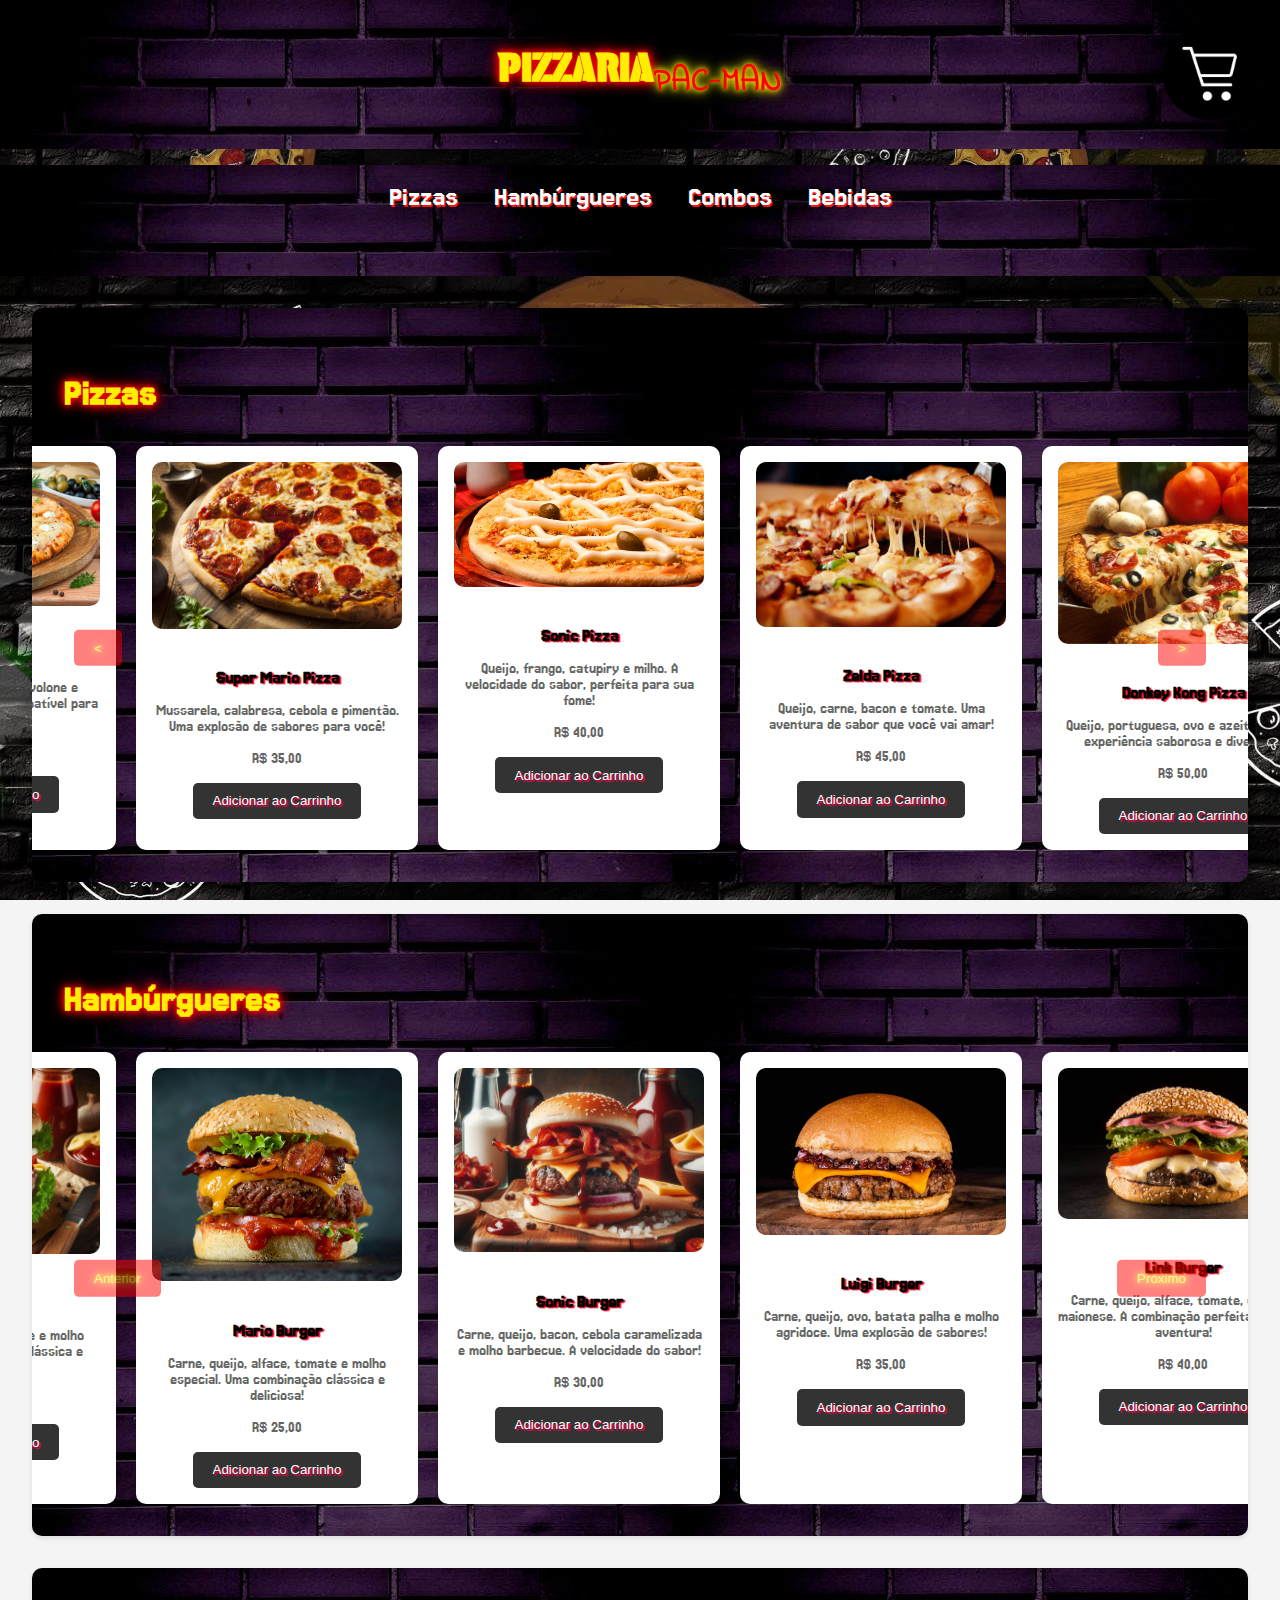
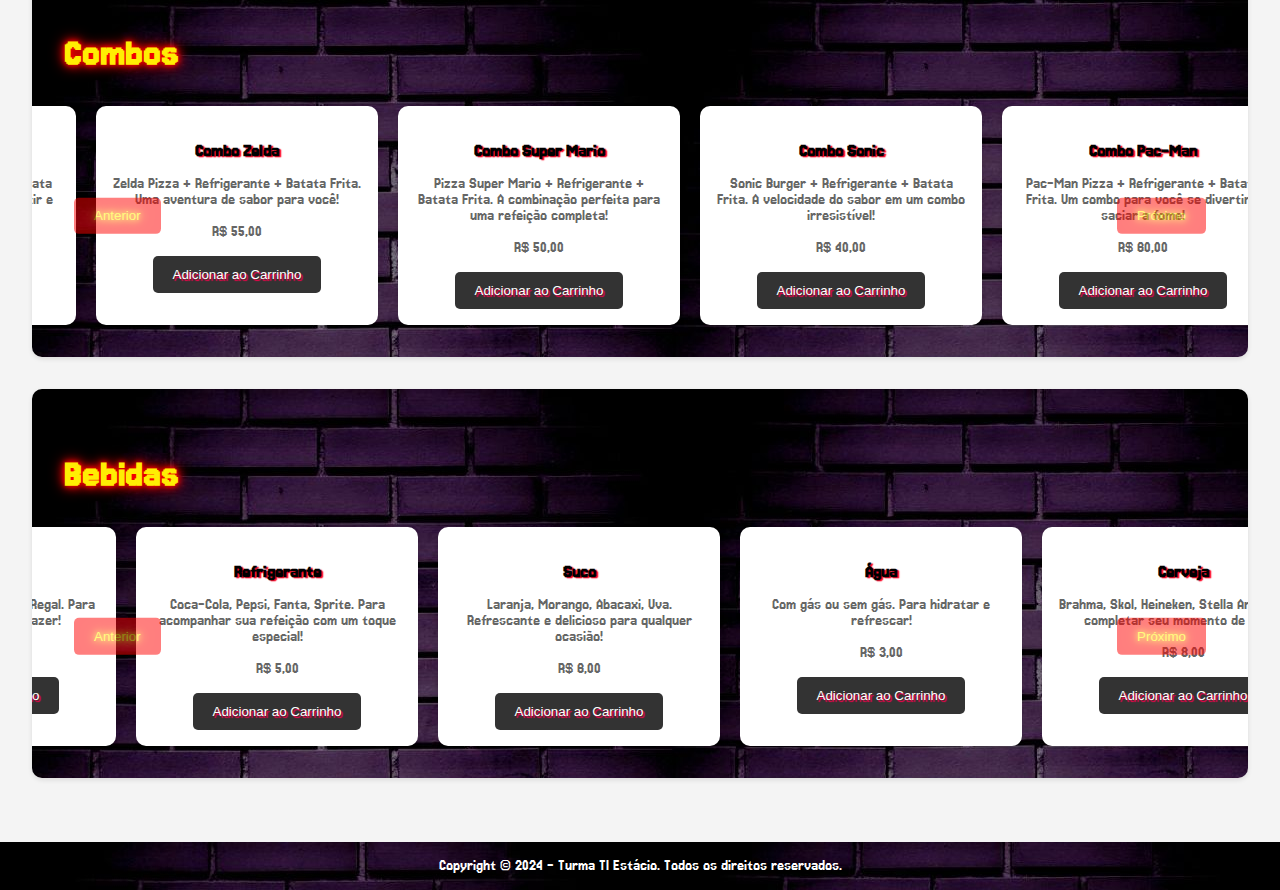
==== commit 2b43c0b2: "Update index.html" ====
--- a/index.html
+++ b/index.html
@@ -16,19 +16,18 @@
     <title>PIZZARIAPAC-MAN</title>  <!-- Define o título da página -->
 </head>
 <body>
+    
     <header>  <!-- Seção do cabeçalho -->
+    <a href="_htmls/carrinho.html" target="_blank"><img class="carrinho" src="_img/_icon/car.png" alt=""></a>
         <h1>PIZZARIA<sub>PAC-MAN</sub></h1>  <!-- Título principal com subtítulo -->
     </header>
-    <br>  <!-- Quebra de linha para espaçamento -->
+    <br>
     <nav>  <!-- Seção de navegação -->
         <ul>  <!-- Lista não ordenada para os links de navegação -->
             <li><a href="#pizzas">Pizzas</a></li>  <!-- Link para a seção de pizzas -->
             <li><a href="#hamburgueres">Hambúrgueres</a></li>  <!-- Link para a seção de hambúrgueres -->
             <li><a href="#combos">Combos</a></li>  <!-- Link para a seção de combos -->
             <li><a href="#bebidas">Bebidas</a></li>  <!-- Link para a seção de bebidas -->
-            <li><a href="#carrinho">Carrinho</a></li>
-            <div class="cart-container">
-              <div id="cart-items">
                 <!-- Itens do carrinho serão adicionados aqui -->
               </div>
               <p id="cart-total">Total: R$ 0,00</p>
@@ -226,6 +225,11 @@
         Copyright © 2024 - Turma TI Estácio. Todos os direitos reservados.  <!-- Informações de copyright -->
     </footer>
 
+    <script src="_scripts/script.js"></script>
+    <script src="_scripts/index.js"></script>
+</body>
+</html>
+
     <script src="_scripts/script.js"></script>  <!-- Liga o arquivo JavaScript externo -->
     <script src="_scripts/carrinho.js"></script>
 </body>
--- a/_styles/style.css
+++ b/_styles/style.css
@@ -12,6 +12,13 @@
     background-attachment: fixed; /* Faz a imagem de fundo ficar fixa */
     background-position: center; /* Centraliza a imagem de fundo */
     font-family: 'Jersey 15', sans-serif; /* Define a fonte "Jersey 15" como padrão */
+}
+.carrinho {
+    width: 100px; /* Define a largura da imagem */
+    height: 100px; /* Define a altura da imagem */
+    position: absolute; /* Posiciona a imagem absolutamente */
+    top: 20px; /* Define a distância da parte superior da imagem */
+    right: 20px; /* Define a distância da parte direita da imagem */
 }
 
 header {
@@ -37,7 +44,7 @@
 
 
 nav {
-    background-color: rgb(90, 0, 90); /* Define a cor de fundo rosa translúcido */
+    background-image: url(../_img/_fd/preto.jpg);
     padding: 1em 0; /* Define espaçamento interno */
     text-align: center; /* Alinha o texto ao centro */
 }
@@ -180,4 +187,4 @@
     .carousel-item {
         min-width: 150px; /* Ajuste a largura dos itens para telas menores */
     }
-}+}
